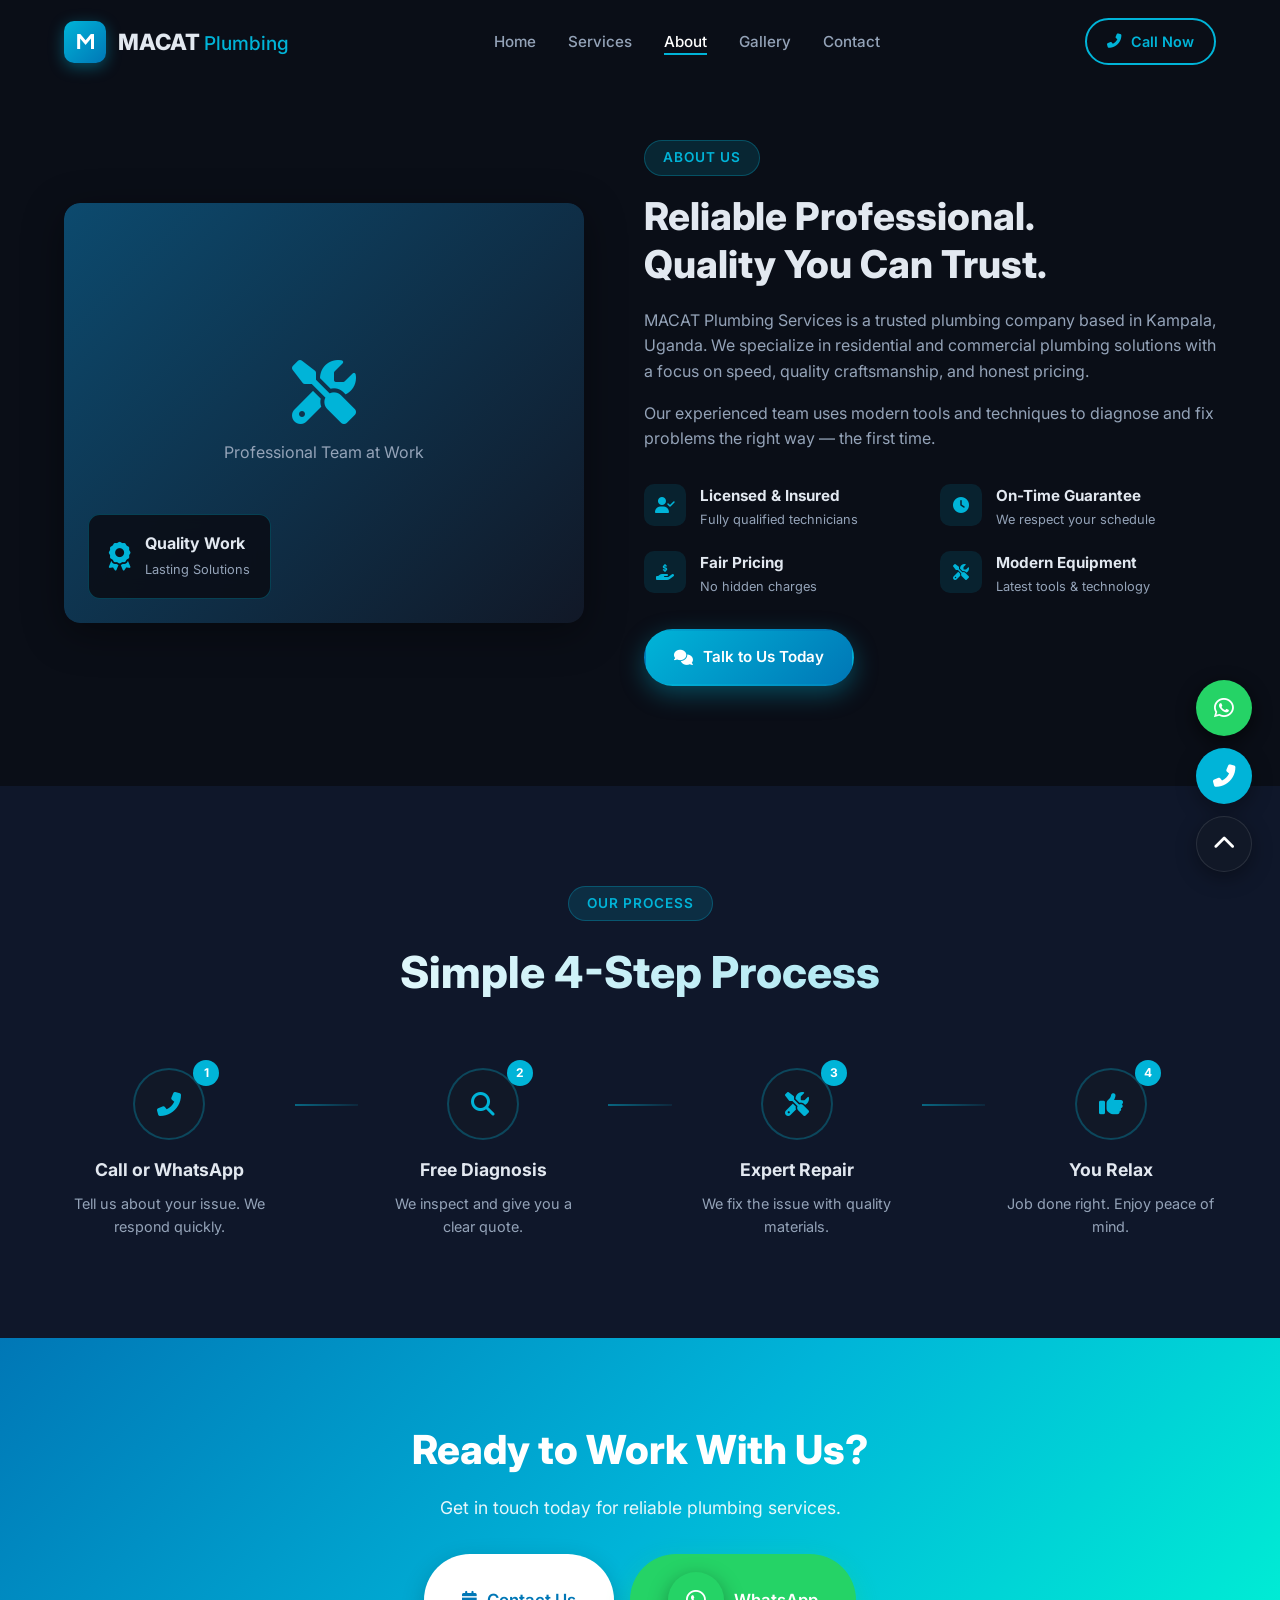
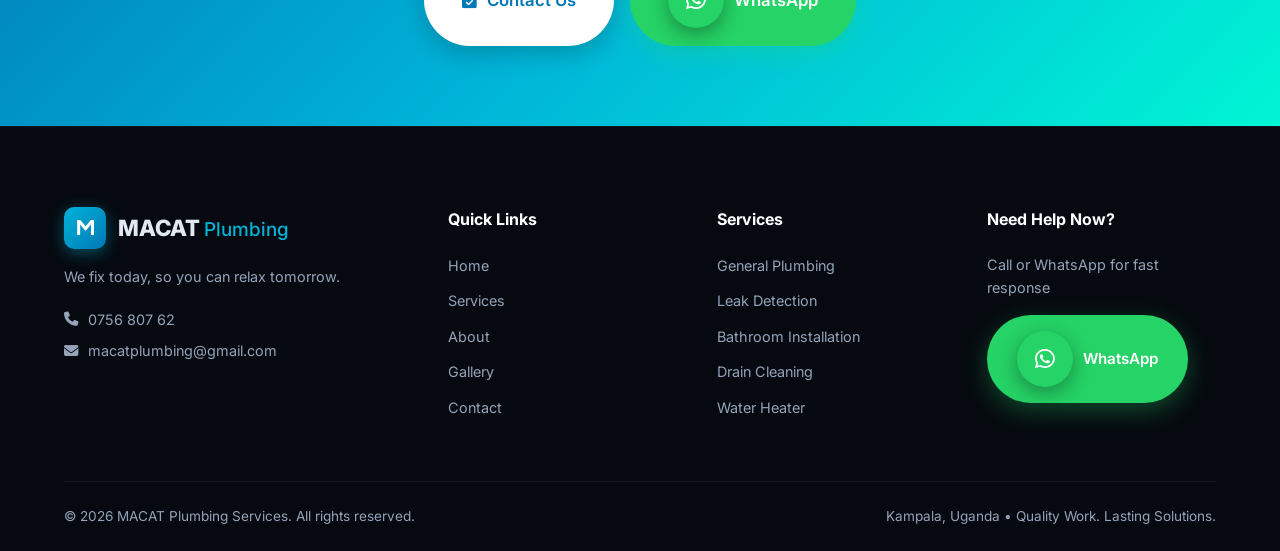
==== about.html @ d650fd4c "Add multi-page structure: services, about, gallery, contact pages" ====
<!DOCTYPE html>
<html lang="en">
<head>
  <meta charset="UTF-8" />
  <meta name="viewport" content="width=device-width, initial-scale=1.0" />
  <title>About Us | MACAT Plumbing</title>
  <link rel="icon" href="data:image/svg+xml,<svg xmlns='http://www.w3.org/2000/svg' viewBox='0 0 100 100'><text y='.9em' font-size='90'>🔧</text></svg>" />
  <link href="https://fonts.googleapis.com/css2?family=Inter:wght@300;400;500;600;700;800;900&family=Orbitron:wght@500;600;700&display=swap" rel="stylesheet" />
  <link rel="stylesheet" href="https://cdnjs.cloudflare.com/ajax/libs/font-awesome/6.5.1/css/all.min.css" />
  <link href="https://unpkg.com/aos@2.3.1/dist/aos.css" rel="stylesheet" />
  <link rel="stylesheet" href="css/style.css" />
</head>
<body>
  <div id="preloader"><div class="loader"><div class="pipe"></div><div class="water"></div><p>MACAT Plumbing</p></div></div>
  <header id="header"><nav class="navbar"><div class="container nav-container"><a href="index.html" class="logo"><span class="logo-icon">M</span><span class="logo-text">MACAT<span>Plumbing</span></span></a><ul class="nav-links" id="navLinks"><li><a href="index.html" class="nav-link">Home</a></li><li><a href="services.html" class="nav-link">Services</a></li><li><a href="about.html" class="nav-link active">About</a></li><li><a href="gallery.html" class="nav-link">Gallery</a></li><li><a href="contact.html" class="nav-link">Contact</a></li></ul><div class="nav-actions"><a href="tel:+25675680762" class="btn btn-call"><i class="fas fa-phone-alt"></i> Call Now</a><button class="hamburger" id="hamburger" aria-label="Menu"><span></span><span></span><span></span></button></div></div></nav></header>
  <section class="section" style="padding-top:140px;"><div class="container"><div class="about-grid"><div class="about-image" data-aos="fade-right"><div style="height:420px;background:linear-gradient(135deg,#0c4a6e,#111827);border-radius:16px;display:flex;align-items:center;justify-content:center;flex-direction:column;gap:16px;"><i class="fas fa-tools" style="font-size:4rem;color:#00b4d8;"></i><p style="color:#94a3b8;">Professional Team at Work</p></div><div class="about-badge"><i class="fas fa-award"></i><div><strong>Quality Work</strong><span>Lasting Solutions</span></div></div></div><div class="about-content" data-aos="fade-left"><span class="section-badge">About Us</span><h2>Reliable Professional.<br />Quality You Can Trust.</h2><p>MACAT Plumbing Services is a trusted plumbing company based in Kampala, Uganda. We specialize in residential and commercial plumbing solutions with a focus on speed, quality craftsmanship, and honest pricing.</p><p>Our experienced team uses modern tools and techniques to diagnose and fix problems the right way — the first time.</p><div class="about-features"><div class="feature"><i class="fas fa-user-check"></i><div><h4>Licensed & Insured</h4><p>Fully qualified technicians</p></div></div><div class="feature"><i class="fas fa-clock"></i><div><h4>On-Time Guarantee</h4><p>We respect your schedule</p></div></div><div class="feature"><i class="fas fa-hand-holding-usd"></i><div><h4>Fair Pricing</h4><p>No hidden charges</p></div></div><div class="feature"><i class="fas fa-tools"></i><div><h4>Modern Equipment</h4><p>Latest tools & technology</p></div></div></div><a href="contact.html" class="btn btn-primary"><i class="fas fa-comments"></i> Talk to Us Today</a></div></div></div></section>
  <section class="why-us section"><div class="container"><div class="section-header" data-aos="fade-up"><span class="section-badge">Our Process</span><h2>Simple 4-Step Process</h2></div><div class="process-steps"><div class="step" data-aos="fade-up" data-aos-delay="100"><div class="step-icon"><i class="fas fa-phone-alt"></i></div><div class="step-num">1</div><h3>Call or WhatsApp</h3><p>Tell us about your issue. We respond quickly.</p></div><div class="step-line"></div><div class="step" data-aos="fade-up" data-aos-delay="200"><div class="step-icon"><i class="fas fa-search"></i></div><div class="step-num">2</div><h3>Free Diagnosis</h3><p>We inspect and give you a clear quote.</p></div><div class="step-line"></div><div class="step" data-aos="fade-up" data-aos-delay="300"><div class="step-icon"><i class="fas fa-tools"></i></div><div class="step-num">3</div><h3>Expert Repair</h3><p>We fix the issue with quality materials.</p></div><div class="step-line"></div><div class="step" data-aos="fade-up" data-aos-delay="400"><div class="step-icon"><i class="fas fa-thumbs-up"></i></div><div class="step-num">4</div><h3>You Relax</h3><p>Job done right. Enjoy peace of mind.</p></div></div></div></section>
  <section class="cta-banner"><div class="container"><div class="cta-content" data-aos="zoom-in"><h2>Ready to Work With Us?</h2><p>Get in touch today for reliable plumbing services.</p><div class="cta-buttons"><a href="contact.html" class="btn btn-primary btn-lg"><i class="fas fa-calendar-check"></i> Contact Us</a><a href="https://wa.me/25675680762" target="_blank" class="btn btn-whatsapp btn-lg"><i class="fab fa-whatsapp"></i> WhatsApp</a></div></div></div></section>
  <footer class="footer"><div class="container"><div class="footer-grid"><div class="footer-brand"><a href="index.html" class="logo"><span class="logo-icon">M</span><span class="logo-text">MACAT<span>Plumbing</span></span></a><p>We fix today, so you can relax tomorrow.</p><div class="footer-contact"><a href="tel:+25675680762"><i class="fas fa-phone"></i> 0756 807 62</a><a href="mailto:macatplumbing@gmail.com"><i class="fas fa-envelope"></i> macatplumbing@gmail.com</a></div></div><div class="footer-links"><h4>Quick Links</h4><ul><li><a href="index.html">Home</a></li><li><a href="services.html">Services</a></li><li><a href="about.html">About</a></li><li><a href="gallery.html">Gallery</a></li><li><a href="contact.html">Contact</a></li></ul></div><div class="footer-links"><h4>Services</h4><ul><li><a href="services.html">General Plumbing</a></li><li><a href="services.html">Leak Detection</a></li><li><a href="services.html">Bathroom Installation</a></li><li><a href="services.html">Drain Cleaning</a></li><li><a href="services.html">Water Heater</a></li></ul></div><div class="footer-cta"><h4>Need Help Now?</h4><p>Call or WhatsApp for fast response</p><a href="https://wa.me/25675680762" target="_blank" class="btn btn-whatsapp"><i class="fab fa-whatsapp"></i> WhatsApp</a></div></div><div class="footer-bottom"><p>&copy; 2026 MACAT Plumbing Services. All rights reserved.</p><p>Kampala, Uganda • Quality Work. Lasting Solutions.</p></div></div></footer>
  <div class="floating-actions"><a href="https://wa.me/25675680762" target="_blank" class="fab whatsapp" title="WhatsApp"><i class="fab fa-whatsapp"></i></a><a href="tel:+25675680762" class="fab call" title="Call Now"><i class="fas fa-phone-alt"></i></a><button class="fab top" id="backToTop" title="Back to Top"><i class="fas fa-chevron-up"></i></button></div>
  <script src="https://unpkg.com/aos@2.3.1/dist/aos.js"></script><script src="js/main.js"></script>
</body>
</html>
---- css/style.css ----
/* ============================================
   MACAT PLUMBING SERVICES - Main Stylesheet
   Modern, dark, interactive business website
   ============================================ */

:root {
  --primary: #00b4d8;
  --primary-dark: #0077b6;
  --primary-light: #90e0ef;
  --accent: #00f5d4;
  --bg-dark: #0a0e17;
  --bg-card: #111827;
  --bg-section: #0f172a;
  --text: #e2e8f0;
  --text-muted: #94a3b8;
  --white: #ffffff;
  --success: #10b981;
  --whatsapp: #25d366;
  --gradient: linear-gradient(135deg, #00b4d8 0%, #0077b6 100%);
  --gradient-accent: linear-gradient(135deg, #00f5d4 0%, #00b4d8 100%);
  --shadow: 0 10px 40px rgba(0, 0, 0, 0.4);
  --shadow-lg: 0 20px 60px rgba(0, 180, 216, 0.15);
  --radius: 16px;
  --radius-sm: 10px;
  --transition: all 0.3s cubic-bezier(0.4, 0, 0.2, 1);
  --font: 'Inter', system-ui, sans-serif;
  --font-display: 'Orbitron', sans-serif;
}

*, *::before, *::after { margin: 0; padding: 0; box-sizing: border-box; }
html { scroll-behavior: smooth; font-size: 16px; }
body { font-family: var(--font); background: var(--bg-dark); color: var(--text); line-height: 1.6; overflow-x: hidden; }
img { max-width: 100%; height: auto; display: block; }
a { text-decoration: none; color: inherit; transition: var(--transition); }
ul { list-style: none; }
button, input, select, textarea { font-family: inherit; border: none; outline: none; }
.container { width: 100%; max-width: 1200px; margin: 0 auto; padding: 0 24px; }
.section { padding: 100px 0; }
.section-header { text-align: center; margin-bottom: 60px; }
.section-badge { display: inline-block; background: rgba(0, 180, 216, 0.15); color: var(--primary); padding: 6px 18px; border-radius: 50px; font-size: 0.85rem; font-weight: 600; letter-spacing: 1px; text-transform: uppercase; margin-bottom: 16px; border: 1px solid rgba(0, 180, 216, 0.3); }
.section-header h2 { font-size: clamp(2rem, 4vw, 2.75rem); font-weight: 800; margin-bottom: 12px; background: linear-gradient(to right, #fff, var(--primary-light)); -webkit-background-clip: text; -webkit-text-fill-color: transparent; background-clip: text; }
.section-header p { color: var(--text-muted); font-size: 1.1rem; max-width: 600px; margin: 0 auto; }
.btn { display: inline-flex; align-items: center; gap: 10px; padding: 14px 28px; border-radius: 50px; font-weight: 600; font-size: 0.95rem; cursor: pointer; transition: var(--transition); border: 2px solid transparent; }
.btn-primary { background: var(--gradient); color: var(--white); box-shadow: 0 8px 25px rgba(0, 180, 216, 0.35); }
.btn-primary:hover { transform: translateY(-3px); box-shadow: 0 12px 35px rgba(0, 180, 216, 0.5); }
.btn-whatsapp { background: var(--whatsapp); color: var(--white); box-shadow: 0 8px 25px rgba(37, 211, 102, 0.3); }
.btn-whatsapp:hover { transform: translateY(-3px); box-shadow: 0 12px 35px rgba(37, 211, 102, 0.45); background: #1da851; }
.btn-call { background: transparent; border-color: var(--primary); color: var(--primary); padding: 10px 20px; font-size: 0.9rem; }
.btn-call:hover { background: var(--primary); color: var(--white); }
.btn-lg { padding: 16px 36px; font-size: 1.05rem; }
.btn-block { width: 100%; justify-content: center; }
#preloader { position: fixed; inset: 0; background: var(--bg-dark); display: flex; align-items: center; justify-content: center; z-index: 9999; transition: opacity 0.5s, visibility 0.5s; }
#preloader.hidden { opacity: 0; visibility: hidden; }
.loader { text-align: center; }
.loader .pipe { width: 60px; height: 12px; background: #333; border-radius: 6px; margin: 0 auto 10px; position: relative; overflow: hidden; }
.loader .water { position: absolute; left: 0; top: 0; height: 100%; width: 30%; background: var(--primary); border-radius: 6px; animation: flow 1.2s ease-in-out infinite; }
@keyframes flow { 0% { left: -30%; } 100% { left: 100%; } }
.loader p { color: var(--primary); font-weight: 600; letter-spacing: 2px; margin-top: 16px; }
#header { position: fixed; top: 0; left: 0; right: 0; z-index: 1000; transition: var(--transition); }
#header.scrolled { background: rgba(10, 14, 23, 0.95); backdrop-filter: blur(20px); box-shadow: 0 4px 30px rgba(0, 0, 0, 0.3); }
.navbar { padding: 18px 0; }
.nav-container { display: flex; align-items: center; justify-content: space-between; }
.logo { display: flex; align-items: center; gap: 12px; font-weight: 800; font-size: 1.4rem; }
.logo-icon { width: 42px; height: 42px; background: var(--gradient); border-radius: 10px; display: flex; align-items: center; justify-content: center; font-family: var(--font-display); font-size: 1.3rem; color: white; box-shadow: 0 4px 15px rgba(0, 180, 216, 0.4); }
.logo-text span { color: var(--primary); font-weight: 500; font-size: 0.85em; margin-left: 4px; }
.nav-links { display: flex; gap: 32px; }
.nav-link { font-weight: 500; font-size: 0.95rem; color: var(--text-muted); position: relative; }
.nav-link::after { content: ''; position: absolute; bottom: -4px; left: 0; width: 0; height: 2px; background: var(--primary); transition: var(--transition); }
.nav-link:hover, .nav-link.active { color: var(--white); }
.nav-link:hover::after, .nav-link.active::after { width: 100%; }
.nav-actions { display: flex; align-items: center; gap: 16px; }
.hamburger { display: none; flex-direction: column; gap: 5px; background: transparent; cursor: pointer; padding: 4px; }
.hamburger span { width: 26px; height: 2.5px; background: var(--white); border-radius: 2px; transition: var(--transition); }
.hero { position: relative; min-height: 100vh; display: flex; align-items: center; padding-top: 80px; overflow: hidden; }
.hero-bg { position: absolute; inset: 0; z-index: 0; }
.hero-bg-img { width: 100%; height: 100%; object-fit: cover; opacity: 0.25; }
.hero-overlay { position: absolute; inset: 0; background: linear-gradient(135deg, rgba(10, 14, 23, 0.95) 0%, rgba(10, 14, 23, 0.7) 50%, rgba(0, 119, 182, 0.3) 100%); }
.hero-content { position: relative; z-index: 2; display: grid; grid-template-columns: 1.2fr 1fr; gap: 60px; align-items: center; }
.badge { display: inline-flex; align-items: center; gap: 8px; background: rgba(16, 185, 129, 0.15); color: var(--success); padding: 8px 16px; border-radius: 50px; font-size: 0.85rem; font-weight: 600; margin-bottom: 24px; border: 1px solid rgba(16, 185, 129, 0.3); }
.hero h1 { font-size: clamp(2.4rem, 5vw, 3.6rem); font-weight: 900; line-height: 1.15; margin-bottom: 16px; }
.highlight { background: var(--gradient-accent); -webkit-background-clip: text; -webkit-text-fill-color: transparent; background-clip: text; }
.hero-tagline { font-size: 1.1rem; color: var(--primary-light); letter-spacing: 1px; margin-bottom: 16px; }
.hero-desc { color: var(--text-muted); font-size: 1.05rem; max-width: 520px; margin-bottom: 32px; }
.hero-cta { display: flex; flex-wrap: wrap; gap: 16px; margin-bottom: 48px; }
.hero-stats { display: flex; gap: 40px; }
.stat-num { font-size: 2rem; font-weight: 800; color: var(--primary); font-family: var(--font-display); }
.stat-label { display: block; font-size: 0.85rem; color: var(--text-muted); margin-top: 4px; }
.hero-visual { display: flex; justify-content: center; }
.hero-card { background: rgba(17, 24, 39, 0.7); border: 1px solid rgba(0, 180, 216, 0.3); border-radius: var(--radius); padding: 20px; box-shadow: var(--shadow-lg); backdrop-filter: blur(10px); overflow: hidden; }
.hero-logo-img { border-radius: 12px; max-height: 380px; object-fit: contain; }
.scroll-indicator { position: absolute; bottom: 30px; left: 50%; transform: translateX(-50%); z-index: 3; animation: bounce 2s infinite; }
.scroll-indicator a { color: var(--primary); font-size: 1.5rem; opacity: 0.7; }
@keyframes bounce { 0%, 20%, 50%, 80%, 100% { transform: translateX(-50%) translateY(0); } 40% { transform: translateX(-50%) translateY(-12px); } 60% { transform: translateX(-50%) translateY(-6px); } }
.services { background: var(--bg-section); }
.services-grid { display: grid; grid-template-columns: repeat(auto-fit, minmax(320px, 1fr)); gap: 28px; }
.service-card { background: var(--bg-card); border: 1px solid rgba(255, 255, 255, 0.06); border-radius: var(--radius); padding: 36px 28px; transition: var(--transition); position: relative; overflow: hidden; }
.service-card::before { content: ''; position: absolute; top: 0; left: 0; right: 0; height: 3px; background: var(--gradient); transform: scaleX(0); transition: var(--transition); }
.service-card:hover { transform: translateY(-8px); border-color: rgba(0, 180, 216, 0.3); box-shadow: var(--shadow-lg); }
.service-card:hover::before { transform: scaleX(1); }
.service-card.featured { background: linear-gradient(145deg, #0f172a, #0c4a6e); border-color: rgba(0, 180, 216, 0.4); }
.featured-badge { position: absolute; top: 16px; right: 16px; background: #ef4444; color: white; font-size: 0.7rem; font-weight: 700; padding: 4px 12px; border-radius: 50px; text-transform: uppercase; letter-spacing: 0.5px; }
.service-icon { width: 64px; height: 64px; background: rgba(0, 180, 216, 0.12); border-radius: 16px; display: flex; align-items: center; justify-content: center; font-size: 1.6rem; color: var(--primary); margin-bottom: 20px; transition: var(--transition); }
.service-card:hover .service-icon { background: var(--gradient); color: white; transform: scale(1.08); }
.service-card h3 { font-size: 1.25rem; font-weight: 700; margin-bottom: 12px; }
.service-card > p { color: var(--text-muted); font-size: 0.95rem; margin-bottom: 18px; }
.service-list { margin-bottom: 24px; }
.service-list li { display: flex; align-items: center; gap: 10px; font-size: 0.9rem; color: var(--text-muted); margin-bottom: 8px; }
.service-list i { color: var(--success); font-size: 0.8rem; }
.service-link { display: inline-flex; align-items: center; gap: 8px; color: var(--primary); font-weight: 600; font-size: 0.9rem; }
.service-link:hover { gap: 12px; color: var(--primary-light); }
.about-grid { display: grid; grid-template-columns: 1fr 1.1fr; gap: 60px; align-items: center; }
.about-image { position: relative; border-radius: var(--radius); overflow: hidden; box-shadow: var(--shadow); }
.about-image img { width: 100%; height: 500px; object-fit: cover; }
.about-badge { position: absolute; bottom: 24px; left: 24px; background: rgba(10, 14, 23, 0.9); backdrop-filter: blur(10px); padding: 16px 20px; border-radius: 12px; display: flex; align-items: center; gap: 14px; border: 1px solid rgba(0, 180, 216, 0.3); }
.about-badge i { font-size: 1.8rem; color: var(--primary); }
.about-badge strong { display: block; font-size: 1rem; }
.about-badge span { font-size: 0.8rem; color: var(--text-muted); }
.about-content h2 { font-size: clamp(1.8rem, 3.5vw, 2.4rem); font-weight: 800; margin-bottom: 20px; line-height: 1.25; }
.about-content > p { color: var(--text-muted); margin-bottom: 16px; }
.about-features { display: grid; grid-template-columns: 1fr 1fr; gap: 20px; margin: 32px 0; }
.feature { display: flex; gap: 14px; align-items: flex-start; }
.feature i { width: 42px; height: 42px; background: rgba(0, 180, 216, 0.12); border-radius: 10px; display: flex; align-items: center; justify-content: center; color: var(--primary); flex-shrink: 0; }
.feature h4 { font-size: 0.95rem; margin-bottom: 2px; }
.feature p { font-size: 0.8rem; color: var(--text-muted); }
.why-us { background: var(--bg-section); }
.why-grid { display: grid; grid-template-columns: repeat(4, 1fr); gap: 24px; }
.why-card { background: var(--bg-card); border: 1px solid rgba(255, 255, 255, 0.05); border-radius: var(--radius); padding: 36px 24px; text-align: center; transition: var(--transition); }
.why-card:hover { transform: translateY(-6px); border-color: rgba(0, 180, 216, 0.3); box-shadow: var(--shadow-lg); }
.why-num { font-family: var(--font-display); font-size: 2.2rem; font-weight: 700; color: var(--primary); opacity: 0.5; margin-bottom: 12px; }
.why-card h3 { font-size: 1.15rem; margin-bottom: 10px; }
.why-card p { color: var(--text-muted); font-size: 0.9rem; }
.gallery-grid { display: grid; grid-template-columns: 1.5fr 1fr; grid-template-rows: 1fr 1fr; gap: 20px; height: 520px; }
.gallery-item { position: relative; border-radius: var(--radius); overflow: hidden; cursor: pointer; }
.gallery-item.large { grid-row: span 2; }
.gallery-item img { width: 100%; height: 100%; object-fit: cover; transition: transform 0.5s ease; }
.gallery-item:hover img { transform: scale(1.08); }
.gallery-overlay { position: absolute; inset: 0; background: linear-gradient(to top, rgba(10, 14, 23, 0.9) 0%, transparent 60%); display: flex; flex-direction: column; justify-content: flex-end; padding: 24px; opacity: 0; transition: var(--transition); }
.gallery-item:hover .gallery-overlay { opacity: 1; }
.gallery-overlay h4 { font-size: 1.15rem; margin-bottom: 4px; }
.gallery-overlay p { color: var(--text-muted); font-size: 0.9rem; }
.process { background: var(--bg-section); }
.process-steps { display: flex; align-items: flex-start; justify-content: space-between; gap: 20px; position: relative; }
.step { flex: 1; text-align: center; position: relative; }
.step-icon { width: 72px; height: 72px; background: var(--bg-card); border: 2px solid rgba(0, 180, 216, 0.3); border-radius: 50%; display: flex; align-items: center; justify-content: center; font-size: 1.5rem; color: var(--primary); margin: 0 auto 16px; transition: var(--transition); }
.step:hover .step-icon { background: var(--gradient); color: white; border-color: transparent; transform: scale(1.1); }
.step-num { position: absolute; top: -8px; right: calc(50% - 50px); width: 26px; height: 26px; background: var(--primary); color: white; border-radius: 50%; font-size: 0.75rem; font-weight: 700; display: flex; align-items: center; justify-content: center; }
.step h3 { font-size: 1.1rem; margin-bottom: 8px; }
.step p { color: var(--text-muted); font-size: 0.9rem; }
.step-line { flex: 0.3; height: 2px; background: linear-gradient(to right, rgba(0, 180, 216, 0.5), rgba(0, 180, 216, 0.1)); margin-top: 36px; }
.testimonials { overflow: hidden; }
.testimonial-slider { position: relative; max-width: 900px; margin: 0 auto; }
.testimonial-track { display: flex; transition: transform 0.5s ease; }
.testimonial-card { min-width: 100%; background: var(--bg-card); border: 1px solid rgba(255, 255, 255, 0.06); border-radius: var(--radius); padding: 40px; text-align: center; }
.stars { color: #fbbf24; margin-bottom: 20px; font-size: 1.1rem; }
.testimonial-card > p { font-size: 1.1rem; color: var(--text); line-height: 1.7; margin-bottom: 28px; font-style: italic; }
.client { display: flex; align-items: center; justify-content: center; gap: 14px; }
.client-avatar { width: 48px; height: 48px; background: var(--gradient); border-radius: 50%; display: flex; align-items: center; justify-content: center; font-weight: 700; font-size: 0.9rem; }
.client strong { display: block; font-size: 1rem; }
.client span { font-size: 0.85rem; color: var(--text-muted); }
.slider-controls { display: flex; justify-content: center; gap: 12px; margin-top: 28px; }
.slider-btn { width: 48px; height: 48px; border-radius: 50%; background: var(--bg-card); border: 1px solid rgba(255, 255, 255, 0.1); color: var(--white); cursor: pointer; transition: var(--transition); display: flex; align-items: center; justify-content: center; }
.slider-btn:hover { background: var(--primary); border-color: var(--primary); }
.faq { background: var(--bg-section); }
.faq-list { max-width: 800px; margin: 0 auto; }
.faq-item { background: var(--bg-card); border: 1px solid rgba(255, 255, 255, 0.06); border-radius: var(--radius-sm); margin-bottom: 12px; overflow: hidden; }
.faq-question { width: 100%; display: flex; align-items: center; justify-content: space-between; padding: 20px 24px; background: transparent; color: var(--white); font-size: 1rem; font-weight: 600; cursor: pointer; text-align: left; transition: var(--transition); }
.faq-question:hover { color: var(--primary); }
.faq-question i { transition: var(--transition); color: var(--primary); }
.faq-item.active .faq-question i { transform: rotate(45deg); }
.faq-answer { max-height: 0; overflow: hidden; transition: max-height 0.4s ease, padding 0.4s ease; }
.faq-item.active .faq-answer { max-height: 200px; }
.faq-answer p { padding: 0 24px 20px; color: var(--text-muted); font-size: 0.95rem; }
.cta-banner { background: linear-gradient(135deg, #0077b6 0%, #00b4d8 50%, #00f5d4 100%); padding: 80px 0; text-align: center; }
.cta-content h2 { font-size: clamp(1.8rem, 4vw, 2.5rem); font-weight: 800; color: white; margin-bottom: 12px; }
.cta-content p { color: rgba(255, 255, 255, 0.9); font-size: 1.1rem; margin-bottom: 32px; }
.cta-buttons { display: flex; flex-wrap: wrap; justify-content: center; gap: 16px; }
.cta-banner .btn-primary { background: white; color: #0077b6; box-shadow: 0 8px 25px rgba(0, 0, 0, 0.2); }
.cta-banner .btn-primary:hover { background: #f0f9ff; }
.contact-grid { display: grid; grid-template-columns: 1fr 1.2fr; gap: 50px; }
.info-card { display: flex; gap: 18px; margin-bottom: 28px; }
.info-icon { width: 52px; height: 52px; background: rgba(0, 180, 216, 0.12); border-radius: 14px; display: flex; align-items: center; justify-content: center; font-size: 1.2rem; color: var(--primary); flex-shrink: 0; }
.info-card h4 { font-size: 0.9rem; color: var(--text-muted); margin-bottom: 4px; }
.info-card a { font-weight: 600; font-size: 1.05rem; color: var(--white); }
.info-card a:hover { color: var(--primary); }
.info-card p { font-size: 0.85rem; color: var(--text-muted); }
.social-links { display: flex; gap: 12px; margin-top: 20px; }
.social-links a { width: 44px; height: 44px; background: var(--bg-card); border: 1px solid rgba(255, 255, 255, 0.08); border-radius: 50%; display: flex; align-items: center; justify-content: center; color: var(--text-muted); transition: var(--transition); }
.social-links a:hover { background: var(--primary); color: white; border-color: var(--primary); }
.contact-form-wrapper { background: var(--bg-card); border: 1px solid rgba(255, 255, 255, 0.06); border-radius: var(--radius); padding: 40px; }
.contact-form h3 { font-size: 1.4rem; margin-bottom: 28px; }
.form-row { display: grid; grid-template-columns: 1fr 1fr; gap: 16px; }
.form-group { margin-bottom: 20px; }
.form-group label { display: block; font-size: 0.85rem; font-weight: 500; color: var(--text-muted); margin-bottom: 8px; }
.form-group input, .form-group select, .form-group textarea { width: 100%; background: rgba(255, 255, 255, 0.04); border: 1px solid rgba(255, 255, 255, 0.1); border-radius: 10px; padding: 14px 16px; color: var(--white); font-size: 0.95rem; transition: var(--transition); }
.form-group input:focus, .form-group select:focus, .form-group textarea:focus { border-color: var(--primary); background: rgba(0, 180, 216, 0.05); }
.form-group select { cursor: pointer; appearance: none; background-image: url("data:image/svg+xml,%3Csvg xmlns='http://www.w3.org/2000/svg' width='12' height='12' fill='%2394a3b8' viewBox='0 0 16 16'%3E%3Cpath d='M8 11L3 6h10l-5 5z'/%3E%3C/svg%3E"); background-repeat: no-repeat; background-position: right 16px center; }
.form-group textarea { resize: vertical; min-height: 100px; }
.form-note { text-align: center; font-size: 0.8rem; color: var(--text-muted); margin-top: 16px; }
.footer { background: #060a10; padding: 80px 0 0; border-top: 1px solid rgba(255, 255, 255, 0.05); }
.footer-grid { display: grid; grid-template-columns: 1.5fr 1fr 1fr 1fr; gap: 40px; margin-bottom: 50px; }
.footer-brand p { color: var(--text-muted); font-size: 0.9rem; margin: 16px 0 20px; max-width: 280px; }
.footer-contact a { display: flex; align-items: center; gap: 10px; color: var(--text-muted); font-size: 0.9rem; margin-bottom: 8px; }
.footer-contact a:hover { color: var(--primary); }
.footer-links h4, .footer-cta h4 { font-size: 1rem; margin-bottom: 20px; color: var(--white); }
.footer-links ul li { margin-bottom: 10px; }
.footer-links a { color: var(--text-muted); font-size: 0.9rem; }
.footer-links a:hover { color: var(--primary); padding-left: 4px; }
.footer-cta p { color: var(--text-muted); font-size: 0.9rem; margin-bottom: 16px; }
.footer-bottom { border-top: 1px solid rgba(255, 255, 255, 0.05); padding: 24px 0; display: flex; justify-content: space-between; flex-wrap: wrap; gap: 12px; font-size: 0.85rem; color: var(--text-muted); }
.floating-actions { position: fixed; bottom: 28px; right: 28px; display: flex; flex-direction: column; gap: 12px; z-index: 999; }
.fab { width: 56px; height: 56px; border-radius: 50%; display: flex; align-items: center; justify-content: center; font-size: 1.4rem; color: white; box-shadow: 0 6px 20px rgba(0, 0, 0, 0.35); transition: var(--transition); border: none; cursor: pointer; }
.fab.whatsapp { background: var(--whatsapp); }
.fab.call { background: var(--primary); }
.fab.top { background: var(--bg-card); border: 1px solid rgba(255, 255, 255, 0.1); opacity: 0; visibility: hidden; transform: translateY(20px); }
.fab.top.visible { opacity: 1; visibility: visible; transform: translateY(0); }
.fab:hover { transform: scale(1.1); }
@media (max-width: 1024px) { .hero-content { grid-template-columns: 1fr; text-align: center; } .hero-desc { margin-left: auto; margin-right: auto; } .hero-cta { justify-content: center; } .hero-stats { justify-content: center; } .hero-visual { order: -1; } .hero-logo-img { max-height: 280px; } .about-grid { grid-template-columns: 1fr; } .about-image img { height: 360px; } .why-grid { grid-template-columns: 1fr 1fr; } .gallery-grid { grid-template-columns: 1fr; height: auto; } .gallery-item.large { grid-row: auto; height: 300px; } .gallery-item { height: 240px; } .process-steps { flex-direction: column; align-items: center; } .step-line { width: 2px; height: 30px; margin: 0; } .contact-grid { grid-template-columns: 1fr; } .footer-grid { grid-template-columns: 1fr 1fr; } }
@media (max-width: 768px) { .nav-links { position: fixed; top: 0; right: -100%; width: 280px; height: 100vh; background: var(--bg-card); flex-direction: column; padding: 100px 32px 32px; gap: 24px; transition: right 0.4s ease; box-shadow: -10px 0 40px rgba(0, 0, 0, 0.5); } .nav-links.open { right: 0; } .hamburger { display: flex; } .hamburger.active span:nth-child(1) { transform: rotate(45deg) translate(5px, 5px); } .hamburger.active span:nth-child(2) { opacity: 0; } .hamburger.active span:nth-child(3) { transform: rotate(-45deg) translate(5px, -5px); } .btn-call { display: none; } .section { padding: 70px 0; } .hero-stats { flex-direction: column; gap: 20px; } .services-grid { grid-template-columns: 1fr; } .about-features { grid-template-columns: 1fr; } .why-grid { grid-template-columns: 1fr; } .form-row { grid-template-columns: 1fr; } .footer-grid { grid-template-columns: 1fr; } .footer-bottom { flex-direction: column; text-align: center; } .floating-actions { bottom: 20px; right: 16px; } .fab { width: 50px; height: 50px; font-size: 1.2rem; } }
@media (max-width: 480px) { .container { padding: 0 16px; } .hero h1 { font-size: 2rem; } .contact-form-wrapper { padding: 24px 20px; } .testimonial-card { padding: 28px 20px; } }
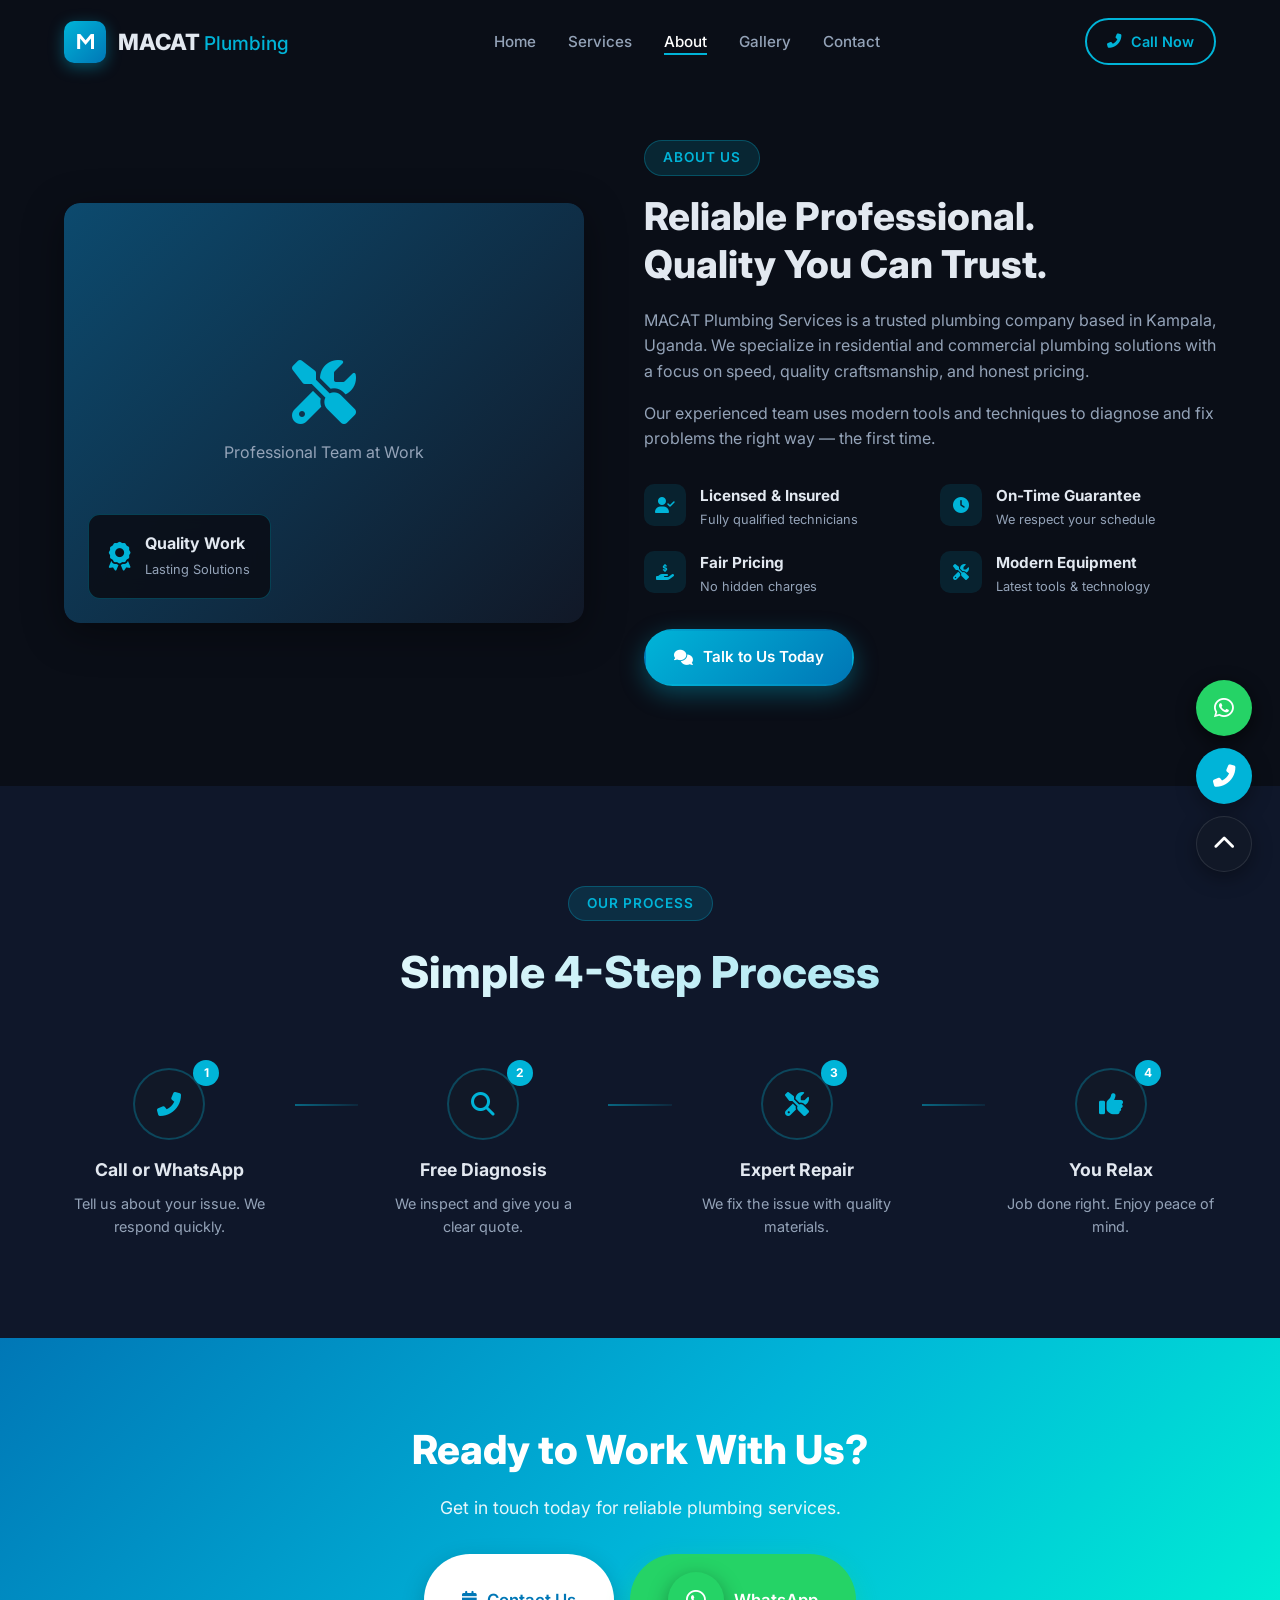
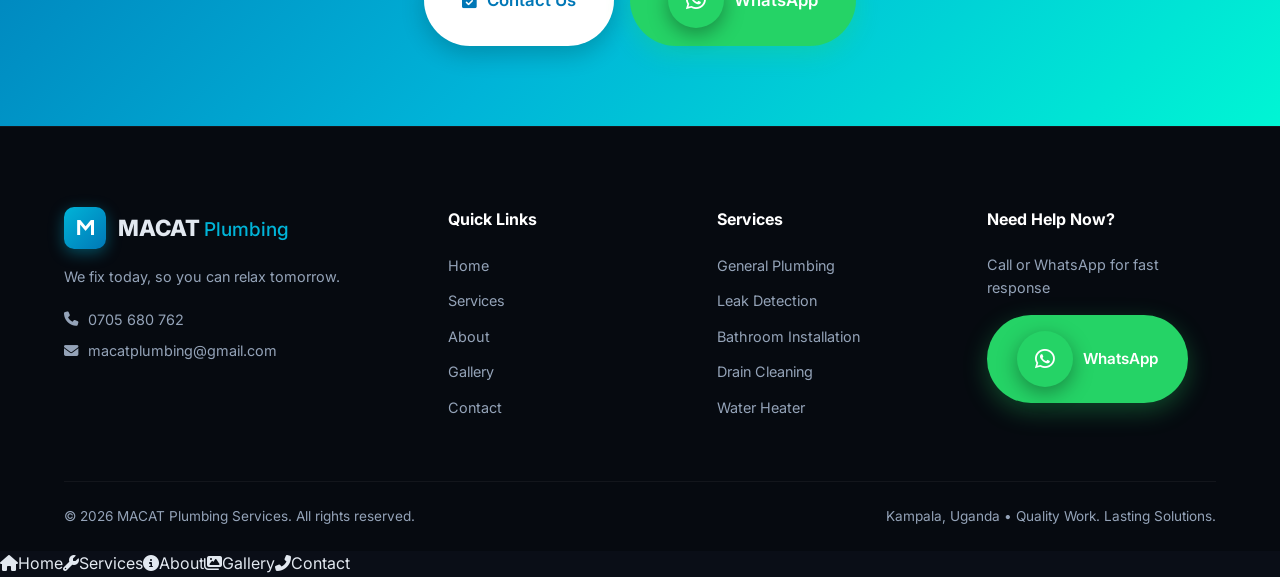
==== commit 38ac1bfc: "Add about + gallery pages with bottom nav and correct phone" ====
--- a/about.html
+++ b/about.html
@@ -12,12 +12,13 @@
 </head>
 <body>
   <div id="preloader"><div class="loader"><div class="pipe"></div><div class="water"></div><p>MACAT Plumbing</p></div></div>
-  <header id="header"><nav class="navbar"><div class="container nav-container"><a href="index.html" class="logo"><span class="logo-icon">M</span><span class="logo-text">MACAT<span>Plumbing</span></span></a><ul class="nav-links" id="navLinks"><li><a href="index.html" class="nav-link">Home</a></li><li><a href="services.html" class="nav-link">Services</a></li><li><a href="about.html" class="nav-link active">About</a></li><li><a href="gallery.html" class="nav-link">Gallery</a></li><li><a href="contact.html" class="nav-link">Contact</a></li></ul><div class="nav-actions"><a href="tel:+25675680762" class="btn btn-call"><i class="fas fa-phone-alt"></i> Call Now</a><button class="hamburger" id="hamburger" aria-label="Menu"><span></span><span></span><span></span></button></div></div></nav></header>
+  <header id="header"><nav class="navbar"><div class="container nav-container"><a href="index.html" class="logo"><span class="logo-icon">M</span><span class="logo-text">MACAT<span>Plumbing</span></span></a><ul class="nav-links" id="navLinks"><li><a href="index.html" class="nav-link">Home</a></li><li><a href="services.html" class="nav-link">Services</a></li><li><a href="about.html" class="nav-link active">About</a></li><li><a href="gallery.html" class="nav-link">Gallery</a></li><li><a href="contact.html" class="nav-link">Contact</a></li></ul><div class="nav-actions"><a href="tel:+256705680762" class="btn btn-call"><i class="fas fa-phone-alt"></i> Call Now</a></div></div></nav></header>
   <section class="section" style="padding-top:140px;"><div class="container"><div class="about-grid"><div class="about-image" data-aos="fade-right"><div style="height:420px;background:linear-gradient(135deg,#0c4a6e,#111827);border-radius:16px;display:flex;align-items:center;justify-content:center;flex-direction:column;gap:16px;"><i class="fas fa-tools" style="font-size:4rem;color:#00b4d8;"></i><p style="color:#94a3b8;">Professional Team at Work</p></div><div class="about-badge"><i class="fas fa-award"></i><div><strong>Quality Work</strong><span>Lasting Solutions</span></div></div></div><div class="about-content" data-aos="fade-left"><span class="section-badge">About Us</span><h2>Reliable Professional.<br />Quality You Can Trust.</h2><p>MACAT Plumbing Services is a trusted plumbing company based in Kampala, Uganda. We specialize in residential and commercial plumbing solutions with a focus on speed, quality craftsmanship, and honest pricing.</p><p>Our experienced team uses modern tools and techniques to diagnose and fix problems the right way — the first time.</p><div class="about-features"><div class="feature"><i class="fas fa-user-check"></i><div><h4>Licensed & Insured</h4><p>Fully qualified technicians</p></div></div><div class="feature"><i class="fas fa-clock"></i><div><h4>On-Time Guarantee</h4><p>We respect your schedule</p></div></div><div class="feature"><i class="fas fa-hand-holding-usd"></i><div><h4>Fair Pricing</h4><p>No hidden charges</p></div></div><div class="feature"><i class="fas fa-tools"></i><div><h4>Modern Equipment</h4><p>Latest tools & technology</p></div></div></div><a href="contact.html" class="btn btn-primary"><i class="fas fa-comments"></i> Talk to Us Today</a></div></div></div></section>
   <section class="why-us section"><div class="container"><div class="section-header" data-aos="fade-up"><span class="section-badge">Our Process</span><h2>Simple 4-Step Process</h2></div><div class="process-steps"><div class="step" data-aos="fade-up" data-aos-delay="100"><div class="step-icon"><i class="fas fa-phone-alt"></i></div><div class="step-num">1</div><h3>Call or WhatsApp</h3><p>Tell us about your issue. We respond quickly.</p></div><div class="step-line"></div><div class="step" data-aos="fade-up" data-aos-delay="200"><div class="step-icon"><i class="fas fa-search"></i></div><div class="step-num">2</div><h3>Free Diagnosis</h3><p>We inspect and give you a clear quote.</p></div><div class="step-line"></div><div class="step" data-aos="fade-up" data-aos-delay="300"><div class="step-icon"><i class="fas fa-tools"></i></div><div class="step-num">3</div><h3>Expert Repair</h3><p>We fix the issue with quality materials.</p></div><div class="step-line"></div><div class="step" data-aos="fade-up" data-aos-delay="400"><div class="step-icon"><i class="fas fa-thumbs-up"></i></div><div class="step-num">4</div><h3>You Relax</h3><p>Job done right. Enjoy peace of mind.</p></div></div></div></section>
-  <section class="cta-banner"><div class="container"><div class="cta-content" data-aos="zoom-in"><h2>Ready to Work With Us?</h2><p>Get in touch today for reliable plumbing services.</p><div class="cta-buttons"><a href="contact.html" class="btn btn-primary btn-lg"><i class="fas fa-calendar-check"></i> Contact Us</a><a href="https://wa.me/25675680762" target="_blank" class="btn btn-whatsapp btn-lg"><i class="fab fa-whatsapp"></i> WhatsApp</a></div></div></div></section>
-  <footer class="footer"><div class="container"><div class="footer-grid"><div class="footer-brand"><a href="index.html" class="logo"><span class="logo-icon">M</span><span class="logo-text">MACAT<span>Plumbing</span></span></a><p>We fix today, so you can relax tomorrow.</p><div class="footer-contact"><a href="tel:+25675680762"><i class="fas fa-phone"></i> 0756 807 62</a><a href="mailto:macatplumbing@gmail.com"><i class="fas fa-envelope"></i> macatplumbing@gmail.com</a></div></div><div class="footer-links"><h4>Quick Links</h4><ul><li><a href="index.html">Home</a></li><li><a href="services.html">Services</a></li><li><a href="about.html">About</a></li><li><a href="gallery.html">Gallery</a></li><li><a href="contact.html">Contact</a></li></ul></div><div class="footer-links"><h4>Services</h4><ul><li><a href="services.html">General Plumbing</a></li><li><a href="services.html">Leak Detection</a></li><li><a href="services.html">Bathroom Installation</a></li><li><a href="services.html">Drain Cleaning</a></li><li><a href="services.html">Water Heater</a></li></ul></div><div class="footer-cta"><h4>Need Help Now?</h4><p>Call or WhatsApp for fast response</p><a href="https://wa.me/25675680762" target="_blank" class="btn btn-whatsapp"><i class="fab fa-whatsapp"></i> WhatsApp</a></div></div><div class="footer-bottom"><p>&copy; 2026 MACAT Plumbing Services. All rights reserved.</p><p>Kampala, Uganda • Quality Work. Lasting Solutions.</p></div></div></footer>
-  <div class="floating-actions"><a href="https://wa.me/25675680762" target="_blank" class="fab whatsapp" title="WhatsApp"><i class="fab fa-whatsapp"></i></a><a href="tel:+25675680762" class="fab call" title="Call Now"><i class="fas fa-phone-alt"></i></a><button class="fab top" id="backToTop" title="Back to Top"><i class="fas fa-chevron-up"></i></button></div>
+  <section class="cta-banner"><div class="container"><div class="cta-content" data-aos="zoom-in"><h2>Ready to Work With Us?</h2><p>Get in touch today for reliable plumbing services.</p><div class="cta-buttons"><a href="contact.html" class="btn btn-primary btn-lg"><i class="fas fa-calendar-check"></i> Contact Us</a><a href="https://wa.me/256705680762" target="_blank" class="btn btn-whatsapp btn-lg"><i class="fab fa-whatsapp"></i> WhatsApp</a></div></div></div></section>
+  <footer class="footer"><div class="container"><div class="footer-grid"><div class="footer-brand"><a href="index.html" class="logo"><span class="logo-icon">M</span><span class="logo-text">MACAT<span>Plumbing</span></span></a><p>We fix today, so you can relax tomorrow.</p><div class="footer-contact"><a href="tel:+256705680762"><i class="fas fa-phone"></i> 0705 680 762</a><a href="mailto:macatplumbing@gmail.com"><i class="fas fa-envelope"></i> macatplumbing@gmail.com</a></div></div><div class="footer-links"><h4>Quick Links</h4><ul><li><a href="index.html">Home</a></li><li><a href="services.html">Services</a></li><li><a href="about.html">About</a></li><li><a href="gallery.html">Gallery</a></li><li><a href="contact.html">Contact</a></li></ul></div><div class="footer-links"><h4>Services</h4><ul><li><a href="services.html">General Plumbing</a></li><li><a href="services.html">Leak Detection</a></li><li><a href="services.html">Bathroom Installation</a></li><li><a href="services.html">Drain Cleaning</a></li><li><a href="services.html">Water Heater</a></li></ul></div><div class="footer-cta"><h4>Need Help Now?</h4><p>Call or WhatsApp for fast response</p><a href="https://wa.me/256705680762" target="_blank" class="btn btn-whatsapp"><i class="fab fa-whatsapp"></i> WhatsApp</a></div></div><div class="footer-bottom"><p>&copy; 2026 MACAT Plumbing Services. All rights reserved.</p><p>Kampala, Uganda • Quality Work. Lasting Solutions.</p></div></div></footer>
+  <nav class="bottom-nav"><div class="bottom-nav-inner"><a href="index.html" class=""><i class="fas fa-home"></i><span>Home</span></a><a href="services.html" class=""><i class="fas fa-wrench"></i><span>Services</span></a><a href="about.html" class="active"><i class="fas fa-info-circle"></i><span>About</span></a><a href="gallery.html" class=""><i class="fas fa-images"></i><span>Gallery</span></a><a href="contact.html" class=""><i class="fas fa-phone-alt"></i><span>Contact</span></a></div></nav>
+  <div class="floating-actions"><a href="https://wa.me/256705680762" target="_blank" class="fab whatsapp" title="WhatsApp"><i class="fab fa-whatsapp"></i></a><a href="tel:+256705680762" class="fab call" title="Call Now"><i class="fas fa-phone-alt"></i></a><button class="fab top" id="backToTop" title="Back to Top"><i class="fas fa-chevron-up"></i></button></div>
   <script src="https://unpkg.com/aos@2.3.1/dist/aos.js"></script><script src="js/main.js"></script>
 </body>
 </html>
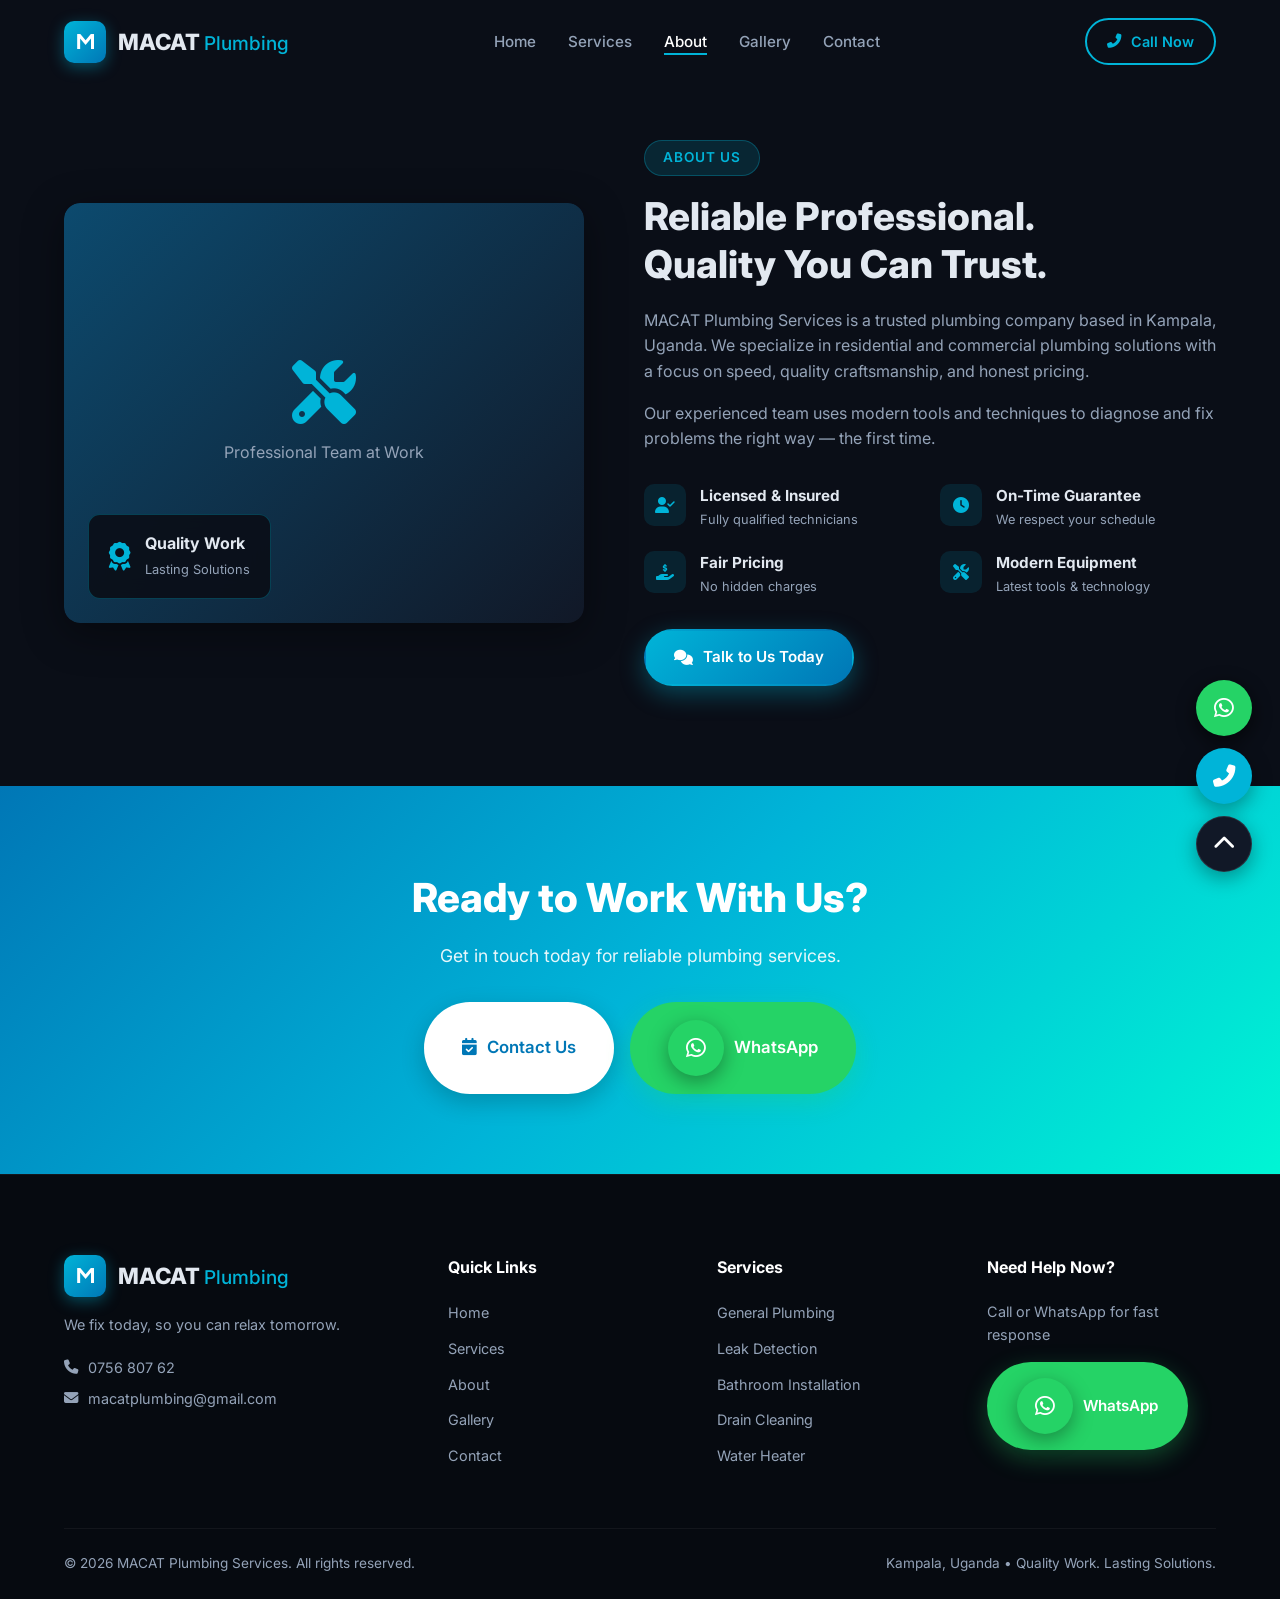
==== commit b00c1443: "Fix navigation on about, gallery, contact pages" ====
--- a/about.html
+++ b/about.html
@@ -12,13 +12,53 @@
 </head>
 <body>
   <div id="preloader"><div class="loader"><div class="pipe"></div><div class="water"></div><p>MACAT Plumbing</p></div></div>
-  <header id="header"><nav class="navbar"><div class="container nav-container"><a href="index.html" class="logo"><span class="logo-icon">M</span><span class="logo-text">MACAT<span>Plumbing</span></span></a><ul class="nav-links" id="navLinks"><li><a href="index.html" class="nav-link">Home</a></li><li><a href="services.html" class="nav-link">Services</a></li><li><a href="about.html" class="nav-link active">About</a></li><li><a href="gallery.html" class="nav-link">Gallery</a></li><li><a href="contact.html" class="nav-link">Contact</a></li></ul><div class="nav-actions"><a href="tel:+256705680762" class="btn btn-call"><i class="fas fa-phone-alt"></i> Call Now</a></div></div></nav></header>
-  <section class="section" style="padding-top:140px;"><div class="container"><div class="about-grid"><div class="about-image" data-aos="fade-right"><div style="height:420px;background:linear-gradient(135deg,#0c4a6e,#111827);border-radius:16px;display:flex;align-items:center;justify-content:center;flex-direction:column;gap:16px;"><i class="fas fa-tools" style="font-size:4rem;color:#00b4d8;"></i><p style="color:#94a3b8;">Professional Team at Work</p></div><div class="about-badge"><i class="fas fa-award"></i><div><strong>Quality Work</strong><span>Lasting Solutions</span></div></div></div><div class="about-content" data-aos="fade-left"><span class="section-badge">About Us</span><h2>Reliable Professional.<br />Quality You Can Trust.</h2><p>MACAT Plumbing Services is a trusted plumbing company based in Kampala, Uganda. We specialize in residential and commercial plumbing solutions with a focus on speed, quality craftsmanship, and honest pricing.</p><p>Our experienced team uses modern tools and techniques to diagnose and fix problems the right way — the first time.</p><div class="about-features"><div class="feature"><i class="fas fa-user-check"></i><div><h4>Licensed & Insured</h4><p>Fully qualified technicians</p></div></div><div class="feature"><i class="fas fa-clock"></i><div><h4>On-Time Guarantee</h4><p>We respect your schedule</p></div></div><div class="feature"><i class="fas fa-hand-holding-usd"></i><div><h4>Fair Pricing</h4><p>No hidden charges</p></div></div><div class="feature"><i class="fas fa-tools"></i><div><h4>Modern Equipment</h4><p>Latest tools & technology</p></div></div></div><a href="contact.html" class="btn btn-primary"><i class="fas fa-comments"></i> Talk to Us Today</a></div></div></div></section>
-  <section class="why-us section"><div class="container"><div class="section-header" data-aos="fade-up"><span class="section-badge">Our Process</span><h2>Simple 4-Step Process</h2></div><div class="process-steps"><div class="step" data-aos="fade-up" data-aos-delay="100"><div class="step-icon"><i class="fas fa-phone-alt"></i></div><div class="step-num">1</div><h3>Call or WhatsApp</h3><p>Tell us about your issue. We respond quickly.</p></div><div class="step-line"></div><div class="step" data-aos="fade-up" data-aos-delay="200"><div class="step-icon"><i class="fas fa-search"></i></div><div class="step-num">2</div><h3>Free Diagnosis</h3><p>We inspect and give you a clear quote.</p></div><div class="step-line"></div><div class="step" data-aos="fade-up" data-aos-delay="300"><div class="step-icon"><i class="fas fa-tools"></i></div><div class="step-num">3</div><h3>Expert Repair</h3><p>We fix the issue with quality materials.</p></div><div class="step-line"></div><div class="step" data-aos="fade-up" data-aos-delay="400"><div class="step-icon"><i class="fas fa-thumbs-up"></i></div><div class="step-num">4</div><h3>You Relax</h3><p>Job done right. Enjoy peace of mind.</p></div></div></div></section>
-  <section class="cta-banner"><div class="container"><div class="cta-content" data-aos="zoom-in"><h2>Ready to Work With Us?</h2><p>Get in touch today for reliable plumbing services.</p><div class="cta-buttons"><a href="contact.html" class="btn btn-primary btn-lg"><i class="fas fa-calendar-check"></i> Contact Us</a><a href="https://wa.me/256705680762" target="_blank" class="btn btn-whatsapp btn-lg"><i class="fab fa-whatsapp"></i> WhatsApp</a></div></div></div></section>
-  <footer class="footer"><div class="container"><div class="footer-grid"><div class="footer-brand"><a href="index.html" class="logo"><span class="logo-icon">M</span><span class="logo-text">MACAT<span>Plumbing</span></span></a><p>We fix today, so you can relax tomorrow.</p><div class="footer-contact"><a href="tel:+256705680762"><i class="fas fa-phone"></i> 0705 680 762</a><a href="mailto:macatplumbing@gmail.com"><i class="fas fa-envelope"></i> macatplumbing@gmail.com</a></div></div><div class="footer-links"><h4>Quick Links</h4><ul><li><a href="index.html">Home</a></li><li><a href="services.html">Services</a></li><li><a href="about.html">About</a></li><li><a href="gallery.html">Gallery</a></li><li><a href="contact.html">Contact</a></li></ul></div><div class="footer-links"><h4>Services</h4><ul><li><a href="services.html">General Plumbing</a></li><li><a href="services.html">Leak Detection</a></li><li><a href="services.html">Bathroom Installation</a></li><li><a href="services.html">Drain Cleaning</a></li><li><a href="services.html">Water Heater</a></li></ul></div><div class="footer-cta"><h4>Need Help Now?</h4><p>Call or WhatsApp for fast response</p><a href="https://wa.me/256705680762" target="_blank" class="btn btn-whatsapp"><i class="fab fa-whatsapp"></i> WhatsApp</a></div></div><div class="footer-bottom"><p>&copy; 2026 MACAT Plumbing Services. All rights reserved.</p><p>Kampala, Uganda • Quality Work. Lasting Solutions.</p></div></div></footer>
-  <nav class="bottom-nav"><div class="bottom-nav-inner"><a href="index.html" class=""><i class="fas fa-home"></i><span>Home</span></a><a href="services.html" class=""><i class="fas fa-wrench"></i><span>Services</span></a><a href="about.html" class="active"><i class="fas fa-info-circle"></i><span>About</span></a><a href="gallery.html" class=""><i class="fas fa-images"></i><span>Gallery</span></a><a href="contact.html" class=""><i class="fas fa-phone-alt"></i><span>Contact</span></a></div></nav>
-  <div class="floating-actions"><a href="https://wa.me/256705680762" target="_blank" class="fab whatsapp" title="WhatsApp"><i class="fab fa-whatsapp"></i></a><a href="tel:+256705680762" class="fab call" title="Call Now"><i class="fas fa-phone-alt"></i></a><button class="fab top" id="backToTop" title="Back to Top"><i class="fas fa-chevron-up"></i></button></div>
+  <header id="header">
+    <nav class="navbar">
+      <div class="container nav-container">
+        <a href="index.html" class="logo"><span class="logo-icon">M</span><span class="logo-text">MACAT<span>Plumbing</span></span></a>
+        <ul class="nav-links" id="navLinks">
+          <li><a href="index.html" class="nav-link">Home</a></li>
+          <li><a href="services.html" class="nav-link">Services</a></li>
+          <li><a href="about.html" class="nav-link active">About</a></li>
+          <li><a href="gallery.html" class="nav-link">Gallery</a></li>
+          <li><a href="contact.html" class="nav-link">Contact</a></li>
+        </ul>
+        <div class="nav-actions">
+          <a href="tel:+25675680762" class="btn btn-call"><i class="fas fa-phone-alt"></i> Call Now</a>
+          <button class="hamburger" id="hamburger" aria-label="Menu"><span></span><span></span><span></span></button>
+        </div>
+      </div>
+    </nav>
+  </header>
+  <section class="section" style="padding-top:140px;">
+    <div class="container">
+      <div class="about-grid">
+        <div class="about-image" data-aos="fade-right">
+          <div style="height:420px;background:linear-gradient(135deg,#0c4a6e,#111827);border-radius:16px;display:flex;align-items:center;justify-content:center;flex-direction:column;gap:16px;">
+            <i class="fas fa-tools" style="font-size:4rem;color:#00b4d8;"></i>
+            <p style="color:#94a3b8;">Professional Team at Work</p>
+          </div>
+          <div class="about-badge"><i class="fas fa-award"></i><div><strong>Quality Work</strong><span>Lasting Solutions</span></div></div>
+        </div>
+        <div class="about-content" data-aos="fade-left">
+          <span class="section-badge">About Us</span>
+          <h2>Reliable Professional.<br />Quality You Can Trust.</h2>
+          <p>MACAT Plumbing Services is a trusted plumbing company based in Kampala, Uganda. We specialize in residential and commercial plumbing solutions with a focus on speed, quality craftsmanship, and honest pricing.</p>
+          <p>Our experienced team uses modern tools and techniques to diagnose and fix problems the right way — the first time.</p>
+          <div class="about-features">
+            <div class="feature"><i class="fas fa-user-check"></i><div><h4>Licensed & Insured</h4><p>Fully qualified technicians</p></div></div>
+            <div class="feature"><i class="fas fa-clock"></i><div><h4>On-Time Guarantee</h4><p>We respect your schedule</p></div></div>
+            <div class="feature"><i class="fas fa-hand-holding-usd"></i><div><h4>Fair Pricing</h4><p>No hidden charges</p></div></div>
+            <div class="feature"><i class="fas fa-tools"></i><div><h4>Modern Equipment</h4><p>Latest tools & technology</p></div></div>
+          </div>
+          <a href="contact.html" class="btn btn-primary"><i class="fas fa-comments"></i> Talk to Us Today</a>
+        </div>
+      </div>
+    </div>
+  </section>
+  <section class="cta-banner"><div class="container"><div class="cta-content" data-aos="zoom-in"><h2>Ready to Work With Us?</h2><p>Get in touch today for reliable plumbing services.</p><div class="cta-buttons"><a href="contact.html" class="btn btn-primary btn-lg"><i class="fas fa-calendar-check"></i> Contact Us</a><a href="https://wa.me/25675680762" target="_blank" class="btn btn-whatsapp btn-lg"><i class="fab fa-whatsapp"></i> WhatsApp</a></div></div></div></section>
+  <footer class="footer"><div class="container"><div class="footer-grid"><div class="footer-brand"><a href="index.html" class="logo"><span class="logo-icon">M</span><span class="logo-text">MACAT<span>Plumbing</span></span></a><p>We fix today, so you can relax tomorrow.</p><div class="footer-contact"><a href="tel:+25675680762"><i class="fas fa-phone"></i> 0756 807 62</a><a href="mailto:macatplumbing@gmail.com"><i class="fas fa-envelope"></i> macatplumbing@gmail.com</a></div></div><div class="footer-links"><h4>Quick Links</h4><ul><li><a href="index.html">Home</a></li><li><a href="services.html">Services</a></li><li><a href="about.html">About</a></li><li><a href="gallery.html">Gallery</a></li><li><a href="contact.html">Contact</a></li></ul></div><div class="footer-links"><h4>Services</h4><ul><li><a href="services.html">General Plumbing</a></li><li><a href="services.html">Leak Detection</a></li><li><a href="services.html">Bathroom Installation</a></li><li><a href="services.html">Drain Cleaning</a></li><li><a href="services.html">Water Heater</a></li></ul></div><div class="footer-cta"><h4>Need Help Now?</h4><p>Call or WhatsApp for fast response</p><a href="https://wa.me/25675680762" target="_blank" class="btn btn-whatsapp"><i class="fab fa-whatsapp"></i> WhatsApp</a></div></div><div class="footer-bottom"><p>&copy; 2026 MACAT Plumbing Services. All rights reserved.</p><p>Kampala, Uganda • Quality Work. Lasting Solutions.</p></div></div></footer>
+  <div class="floating-actions"><a href="https://wa.me/25675680762" target="_blank" class="fab whatsapp" title="WhatsApp"><i class="fab fa-whatsapp"></i></a><a href="tel:+25675680762" class="fab call" title="Call Now"><i class="fas fa-phone-alt"></i></a><button class="fab top" id="backToTop" title="Back to Top"><i class="fas fa-chevron-up"></i></button></div>
   <script src="https://unpkg.com/aos@2.3.1/dist/aos.js"></script><script src="js/main.js"></script>
 </body>
 </html>
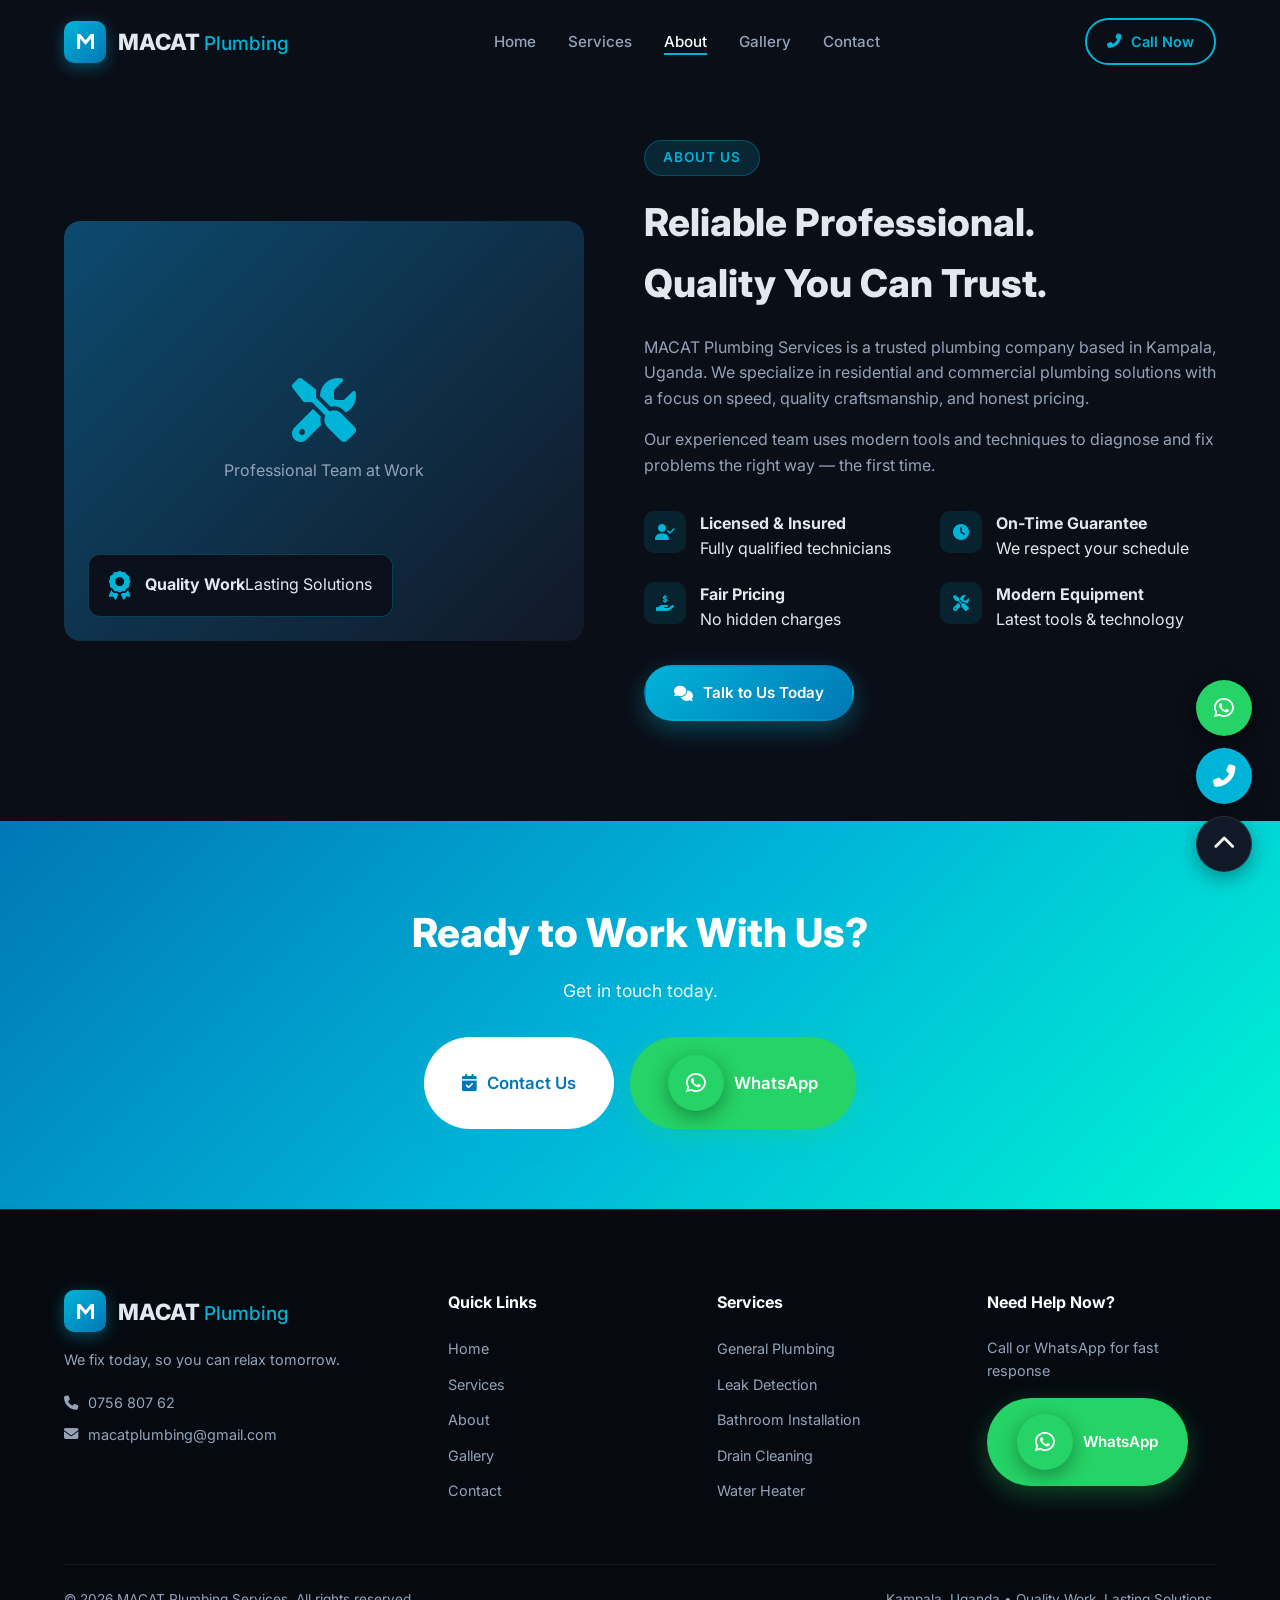
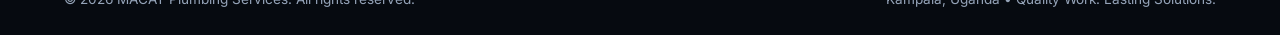
==== commit 43257be9: "Bottom bar + correct phone on about and gallery" ====
--- a/about.html
+++ b/about.html
@@ -23,10 +23,7 @@
           <li><a href="gallery.html" class="nav-link">Gallery</a></li>
           <li><a href="contact.html" class="nav-link">Contact</a></li>
         </ul>
-        <div class="nav-actions">
-          <a href="tel:+25675680762" class="btn btn-call"><i class="fas fa-phone-alt"></i> Call Now</a>
-          <button class="hamburger" id="hamburger" aria-label="Menu"><span></span><span></span><span></span></button>
-        </div>
+        <div class="nav-actions"><a href="tel:+25675680762" class="btn btn-call"><i class="fas fa-phone-alt"></i> Call Now</a></div>
       </div>
     </nav>
   </header>
@@ -56,8 +53,9 @@
       </div>
     </div>
   </section>
-  <section class="cta-banner"><div class="container"><div class="cta-content" data-aos="zoom-in"><h2>Ready to Work With Us?</h2><p>Get in touch today for reliable plumbing services.</p><div class="cta-buttons"><a href="contact.html" class="btn btn-primary btn-lg"><i class="fas fa-calendar-check"></i> Contact Us</a><a href="https://wa.me/25675680762" target="_blank" class="btn btn-whatsapp btn-lg"><i class="fab fa-whatsapp"></i> WhatsApp</a></div></div></div></section>
+  <section class="cta-banner"><div class="container"><div class="cta-content" data-aos="zoom-in"><h2>Ready to Work With Us?</h2><p>Get in touch today.</p><div class="cta-buttons"><a href="contact.html" class="btn btn-primary btn-lg"><i class="fas fa-calendar-check"></i> Contact Us</a><a href="https://wa.me/25675680762" target="_blank" class="btn btn-whatsapp btn-lg"><i class="fab fa-whatsapp"></i> WhatsApp</a></div></div></div></section>
   <footer class="footer"><div class="container"><div class="footer-grid"><div class="footer-brand"><a href="index.html" class="logo"><span class="logo-icon">M</span><span class="logo-text">MACAT<span>Plumbing</span></span></a><p>We fix today, so you can relax tomorrow.</p><div class="footer-contact"><a href="tel:+25675680762"><i class="fas fa-phone"></i> 0756 807 62</a><a href="mailto:macatplumbing@gmail.com"><i class="fas fa-envelope"></i> macatplumbing@gmail.com</a></div></div><div class="footer-links"><h4>Quick Links</h4><ul><li><a href="index.html">Home</a></li><li><a href="services.html">Services</a></li><li><a href="about.html">About</a></li><li><a href="gallery.html">Gallery</a></li><li><a href="contact.html">Contact</a></li></ul></div><div class="footer-links"><h4>Services</h4><ul><li><a href="services.html">General Plumbing</a></li><li><a href="services.html">Leak Detection</a></li><li><a href="services.html">Bathroom Installation</a></li><li><a href="services.html">Drain Cleaning</a></li><li><a href="services.html">Water Heater</a></li></ul></div><div class="footer-cta"><h4>Need Help Now?</h4><p>Call or WhatsApp for fast response</p><a href="https://wa.me/25675680762" target="_blank" class="btn btn-whatsapp"><i class="fab fa-whatsapp"></i> WhatsApp</a></div></div><div class="footer-bottom"><p>&copy; 2026 MACAT Plumbing Services. All rights reserved.</p><p>Kampala, Uganda • Quality Work. Lasting Solutions.</p></div></div></footer>
+  <nav class="bottom-nav"><div class="bottom-nav-inner"><a href="index.html"><i class="fas fa-home"></i><span>Home</span></a><a href="services.html"><i class="fas fa-wrench"></i><span>Services</span></a><a href="about.html" class="active"><i class="fas fa-info-circle"></i><span>About</span></a><a href="gallery.html"><i class="fas fa-images"></i><span>Gallery</span></a><a href="contact.html"><i class="fas fa-phone-alt"></i><span>Contact</span></a></div></nav>
   <div class="floating-actions"><a href="https://wa.me/25675680762" target="_blank" class="fab whatsapp" title="WhatsApp"><i class="fab fa-whatsapp"></i></a><a href="tel:+25675680762" class="fab call" title="Call Now"><i class="fas fa-phone-alt"></i></a><button class="fab top" id="backToTop" title="Back to Top"><i class="fas fa-chevron-up"></i></button></div>
   <script src="https://unpkg.com/aos@2.3.1/dist/aos.js"></script><script src="js/main.js"></script>
 </body>
--- a/css/style.css
+++ b/css/style.css
@@ -1,6 +1,5 @@
 /* ============================================
    MACAT PLUMBING SERVICES - Main Stylesheet
-   Modern, dark, interactive business website
    ============================================ */
 
 :root {
@@ -69,11 +68,48 @@
 .nav-link:hover, .nav-link.active { color: var(--white); }
 .nav-link:hover::after, .nav-link.active::after { width: 100%; }
 .nav-actions { display: flex; align-items: center; gap: 16px; }
-.hamburger { display: none; flex-direction: column; gap: 5px; background: transparent; cursor: pointer; padding: 4px; }
-.hamburger span { width: 26px; height: 2.5px; background: var(--white); border-radius: 2px; transition: var(--transition); }
+.hamburger { display: none; }
+
+/* Bottom Navigation Bar - always visible on mobile */
+.bottom-nav {
+  display: none;
+  position: fixed;
+  bottom: 0;
+  left: 0;
+  right: 0;
+  background: rgba(10, 14, 23, 0.97);
+  backdrop-filter: blur(20px);
+  border-top: 1px solid rgba(0, 180, 216, 0.25);
+  z-index: 1000;
+  padding: 8px 0 calc(8px + env(safe-area-inset-bottom));
+  box-shadow: 0 -4px 30px rgba(0, 0, 0, 0.4);
+}
+.bottom-nav-inner {
+  display: flex;
+  justify-content: space-around;
+  align-items: center;
+  max-width: 520px;
+  margin: 0 auto;
+}
+.bottom-nav a {
+  display: flex;
+  flex-direction: column;
+  align-items: center;
+  gap: 4px;
+  padding: 8px 12px;
+  color: var(--text-muted);
+  font-size: 0.7rem;
+  font-weight: 500;
+  transition: var(--transition);
+  min-width: 56px;
+}
+.bottom-nav a i { font-size: 1.3rem; }
+.bottom-nav a.active,
+.bottom-nav a:hover { color: var(--primary); }
+.bottom-nav a.active i { transform: scale(1.1); }
+
 .hero { position: relative; min-height: 100vh; display: flex; align-items: center; padding-top: 80px; overflow: hidden; }
 .hero-bg { position: absolute; inset: 0; z-index: 0; }
-.hero-bg-img { width: 100%; height: 100%; object-fit: cover; opacity: 0.25; }
 .hero-overlay { position: absolute; inset: 0; background: linear-gradient(135deg, rgba(10, 14, 23, 0.95) 0%, rgba(10, 14, 23, 0.7) 50%, rgba(0, 119, 182, 0.3) 100%); }
 .hero-content { position: relative; z-index: 2; display: grid; grid-template-columns: 1.2fr 1fr; gap: 60px; align-items: center; }
 .badge { display: inline-flex; align-items: center; gap: 8px; background: rgba(16, 185, 129, 0.15); color: var(--success); padding: 8px 16px; border-radius: 50px; font-size: 0.85rem; font-weight: 600; margin-bottom: 24px; border: 1px solid rgba(16, 185, 129, 0.3); }
@@ -87,95 +123,42 @@
 .stat-label { display: block; font-size: 0.85rem; color: var(--text-muted); margin-top: 4px; }
 .hero-visual { display: flex; justify-content: center; }
 .hero-card { background: rgba(17, 24, 39, 0.7); border: 1px solid rgba(0, 180, 216, 0.3); border-radius: var(--radius); padding: 20px; box-shadow: var(--shadow-lg); backdrop-filter: blur(10px); overflow: hidden; }
-.hero-logo-img { border-radius: 12px; max-height: 380px; object-fit: contain; }
-.scroll-indicator { position: absolute; bottom: 30px; left: 50%; transform: translateX(-50%); z-index: 3; animation: bounce 2s infinite; }
-.scroll-indicator a { color: var(--primary); font-size: 1.5rem; opacity: 0.7; }
-@keyframes bounce { 0%, 20%, 50%, 80%, 100% { transform: translateX(-50%) translateY(0); } 40% { transform: translateX(-50%) translateY(-12px); } 60% { transform: translateX(-50%) translateY(-6px); } }
 .services { background: var(--bg-section); }
-.services-grid { display: grid; grid-template-columns: repeat(auto-fit, minmax(320px, 1fr)); gap: 28px; }
+.services-grid { display: grid; grid-template-columns: repeat(auto-fit, minmax(300px, 1fr)); gap: 28px; }
 .service-card { background: var(--bg-card); border: 1px solid rgba(255, 255, 255, 0.06); border-radius: var(--radius); padding: 36px 28px; transition: var(--transition); position: relative; overflow: hidden; }
-.service-card::before { content: ''; position: absolute; top: 0; left: 0; right: 0; height: 3px; background: var(--gradient); transform: scaleX(0); transition: var(--transition); }
 .service-card:hover { transform: translateY(-8px); border-color: rgba(0, 180, 216, 0.3); box-shadow: var(--shadow-lg); }
-.service-card:hover::before { transform: scaleX(1); }
 .service-card.featured { background: linear-gradient(145deg, #0f172a, #0c4a6e); border-color: rgba(0, 180, 216, 0.4); }
-.featured-badge { position: absolute; top: 16px; right: 16px; background: #ef4444; color: white; font-size: 0.7rem; font-weight: 700; padding: 4px 12px; border-radius: 50px; text-transform: uppercase; letter-spacing: 0.5px; }
-.service-icon { width: 64px; height: 64px; background: rgba(0, 180, 216, 0.12); border-radius: 16px; display: flex; align-items: center; justify-content: center; font-size: 1.6rem; color: var(--primary); margin-bottom: 20px; transition: var(--transition); }
-.service-card:hover .service-icon { background: var(--gradient); color: white; transform: scale(1.08); }
+.featured-badge { position: absolute; top: 16px; right: 16px; background: #ef4444; color: white; font-size: 0.7rem; font-weight: 700; padding: 4px 12px; border-radius: 50px; text-transform: uppercase; }
+.service-icon { width: 64px; height: 64px; background: rgba(0, 180, 216, 0.12); border-radius: 16px; display: flex; align-items: center; justify-content: center; font-size: 1.6rem; color: var(--primary); margin-bottom: 20px; }
 .service-card h3 { font-size: 1.25rem; font-weight: 700; margin-bottom: 12px; }
 .service-card > p { color: var(--text-muted); font-size: 0.95rem; margin-bottom: 18px; }
 .service-list { margin-bottom: 24px; }
 .service-list li { display: flex; align-items: center; gap: 10px; font-size: 0.9rem; color: var(--text-muted); margin-bottom: 8px; }
 .service-list i { color: var(--success); font-size: 0.8rem; }
 .service-link { display: inline-flex; align-items: center; gap: 8px; color: var(--primary); font-weight: 600; font-size: 0.9rem; }
-.service-link:hover { gap: 12px; color: var(--primary-light); }
 .about-grid { display: grid; grid-template-columns: 1fr 1.1fr; gap: 60px; align-items: center; }
-.about-image { position: relative; border-radius: var(--radius); overflow: hidden; box-shadow: var(--shadow); }
-.about-image img { width: 100%; height: 500px; object-fit: cover; }
+.about-image { position: relative; border-radius: var(--radius); overflow: hidden; }
 .about-badge { position: absolute; bottom: 24px; left: 24px; background: rgba(10, 14, 23, 0.9); backdrop-filter: blur(10px); padding: 16px 20px; border-radius: 12px; display: flex; align-items: center; gap: 14px; border: 1px solid rgba(0, 180, 216, 0.3); }
 .about-badge i { font-size: 1.8rem; color: var(--primary); }
-.about-badge strong { display: block; font-size: 1rem; }
-.about-badge span { font-size: 0.8rem; color: var(--text-muted); }
-.about-content h2 { font-size: clamp(1.8rem, 3.5vw, 2.4rem); font-weight: 800; margin-bottom: 20px; line-height: 1.25; }
+.about-content h2 { font-size: clamp(1.8rem, 3.5vw, 2.4rem); font-weight: 800; margin-bottom: 20px; }
 .about-content > p { color: var(--text-muted); margin-bottom: 16px; }
 .about-features { display: grid; grid-template-columns: 1fr 1fr; gap: 20px; margin: 32px 0; }
 .feature { display: flex; gap: 14px; align-items: flex-start; }
 .feature i { width: 42px; height: 42px; background: rgba(0, 180, 216, 0.12); border-radius: 10px; display: flex; align-items: center; justify-content: center; color: var(--primary); flex-shrink: 0; }
-.feature h4 { font-size: 0.95rem; margin-bottom: 2px; }
-.feature p { font-size: 0.8rem; color: var(--text-muted); }
 .why-us { background: var(--bg-section); }
 .why-grid { display: grid; grid-template-columns: repeat(4, 1fr); gap: 24px; }
 .why-card { background: var(--bg-card); border: 1px solid rgba(255, 255, 255, 0.05); border-radius: var(--radius); padding: 36px 24px; text-align: center; transition: var(--transition); }
-.why-card:hover { transform: translateY(-6px); border-color: rgba(0, 180, 216, 0.3); box-shadow: var(--shadow-lg); }
+.why-card:hover { transform: translateY(-6px); border-color: rgba(0, 180, 216, 0.3); }
 .why-num { font-family: var(--font-display); font-size: 2.2rem; font-weight: 700; color: var(--primary); opacity: 0.5; margin-bottom: 12px; }
 .why-card h3 { font-size: 1.15rem; margin-bottom: 10px; }
 .why-card p { color: var(--text-muted); font-size: 0.9rem; }
-.gallery-grid { display: grid; grid-template-columns: 1.5fr 1fr; grid-template-rows: 1fr 1fr; gap: 20px; height: 520px; }
-.gallery-item { position: relative; border-radius: var(--radius); overflow: hidden; cursor: pointer; }
-.gallery-item.large { grid-row: span 2; }
-.gallery-item img { width: 100%; height: 100%; object-fit: cover; transition: transform 0.5s ease; }
-.gallery-item:hover img { transform: scale(1.08); }
-.gallery-overlay { position: absolute; inset: 0; background: linear-gradient(to top, rgba(10, 14, 23, 0.9) 0%, transparent 60%); display: flex; flex-direction: column; justify-content: flex-end; padding: 24px; opacity: 0; transition: var(--transition); }
-.gallery-item:hover .gallery-overlay { opacity: 1; }
-.gallery-overlay h4 { font-size: 1.15rem; margin-bottom: 4px; }
-.gallery-overlay p { color: var(--text-muted); font-size: 0.9rem; }
-.process { background: var(--bg-section); }
-.process-steps { display: flex; align-items: flex-start; justify-content: space-between; gap: 20px; position: relative; }
-.step { flex: 1; text-align: center; position: relative; }
-.step-icon { width: 72px; height: 72px; background: var(--bg-card); border: 2px solid rgba(0, 180, 216, 0.3); border-radius: 50%; display: flex; align-items: center; justify-content: center; font-size: 1.5rem; color: var(--primary); margin: 0 auto 16px; transition: var(--transition); }
-.step:hover .step-icon { background: var(--gradient); color: white; border-color: transparent; transform: scale(1.1); }
-.step-num { position: absolute; top: -8px; right: calc(50% - 50px); width: 26px; height: 26px; background: var(--primary); color: white; border-radius: 50%; font-size: 0.75rem; font-weight: 700; display: flex; align-items: center; justify-content: center; }
-.step h3 { font-size: 1.1rem; margin-bottom: 8px; }
-.step p { color: var(--text-muted); font-size: 0.9rem; }
-.step-line { flex: 0.3; height: 2px; background: linear-gradient(to right, rgba(0, 180, 216, 0.5), rgba(0, 180, 216, 0.1)); margin-top: 36px; }
-.testimonials { overflow: hidden; }
-.testimonial-slider { position: relative; max-width: 900px; margin: 0 auto; }
-.testimonial-track { display: flex; transition: transform 0.5s ease; }
-.testimonial-card { min-width: 100%; background: var(--bg-card); border: 1px solid rgba(255, 255, 255, 0.06); border-radius: var(--radius); padding: 40px; text-align: center; }
-.stars { color: #fbbf24; margin-bottom: 20px; font-size: 1.1rem; }
-.testimonial-card > p { font-size: 1.1rem; color: var(--text); line-height: 1.7; margin-bottom: 28px; font-style: italic; }
-.client { display: flex; align-items: center; justify-content: center; gap: 14px; }
-.client-avatar { width: 48px; height: 48px; background: var(--gradient); border-radius: 50%; display: flex; align-items: center; justify-content: center; font-weight: 700; font-size: 0.9rem; }
-.client strong { display: block; font-size: 1rem; }
-.client span { font-size: 0.85rem; color: var(--text-muted); }
-.slider-controls { display: flex; justify-content: center; gap: 12px; margin-top: 28px; }
-.slider-btn { width: 48px; height: 48px; border-radius: 50%; background: var(--bg-card); border: 1px solid rgba(255, 255, 255, 0.1); color: var(--white); cursor: pointer; transition: var(--transition); display: flex; align-items: center; justify-content: center; }
-.slider-btn:hover { background: var(--primary); border-color: var(--primary); }
-.faq { background: var(--bg-section); }
-.faq-list { max-width: 800px; margin: 0 auto; }
-.faq-item { background: var(--bg-card); border: 1px solid rgba(255, 255, 255, 0.06); border-radius: var(--radius-sm); margin-bottom: 12px; overflow: hidden; }
-.faq-question { width: 100%; display: flex; align-items: center; justify-content: space-between; padding: 20px 24px; background: transparent; color: var(--white); font-size: 1rem; font-weight: 600; cursor: pointer; text-align: left; transition: var(--transition); }
-.faq-question:hover { color: var(--primary); }
-.faq-question i { transition: var(--transition); color: var(--primary); }
-.faq-item.active .faq-question i { transform: rotate(45deg); }
-.faq-answer { max-height: 0; overflow: hidden; transition: max-height 0.4s ease, padding 0.4s ease; }
-.faq-item.active .faq-answer { max-height: 200px; }
-.faq-answer p { padding: 0 24px 20px; color: var(--text-muted); font-size: 0.95rem; }
+.gallery-grid { display: grid; grid-template-columns: repeat(auto-fit, minmax(280px, 1fr)); gap: 20px; }
+.gallery-item { position: relative; border-radius: var(--radius); overflow: hidden; height: 260px; }
 .cta-banner { background: linear-gradient(135deg, #0077b6 0%, #00b4d8 50%, #00f5d4 100%); padding: 80px 0; text-align: center; }
 .cta-content h2 { font-size: clamp(1.8rem, 4vw, 2.5rem); font-weight: 800; color: white; margin-bottom: 12px; }
 .cta-content p { color: rgba(255, 255, 255, 0.9); font-size: 1.1rem; margin-bottom: 32px; }
 .cta-buttons { display: flex; flex-wrap: wrap; justify-content: center; gap: 16px; }
-.cta-banner .btn-primary { background: white; color: #0077b6; box-shadow: 0 8px 25px rgba(0, 0, 0, 0.2); }
-.cta-banner .btn-primary:hover { background: #f0f9ff; }
+.cta-banner .btn-primary { background: white; color: #0077b6; }
 .contact-grid { display: grid; grid-template-columns: 1fr 1.2fr; gap: 50px; }
 .info-card { display: flex; gap: 18px; margin-bottom: 28px; }
 .info-icon { width: 52px; height: 52px; background: rgba(0, 180, 216, 0.12); border-radius: 14px; display: flex; align-items: center; justify-content: center; font-size: 1.2rem; color: var(--primary); flex-shrink: 0; }
@@ -183,17 +166,13 @@
 .info-card a { font-weight: 600; font-size: 1.05rem; color: var(--white); }
 .info-card a:hover { color: var(--primary); }
 .info-card p { font-size: 0.85rem; color: var(--text-muted); }
-.social-links { display: flex; gap: 12px; margin-top: 20px; }
-.social-links a { width: 44px; height: 44px; background: var(--bg-card); border: 1px solid rgba(255, 255, 255, 0.08); border-radius: 50%; display: flex; align-items: center; justify-content: center; color: var(--text-muted); transition: var(--transition); }
-.social-links a:hover { background: var(--primary); color: white; border-color: var(--primary); }
 .contact-form-wrapper { background: var(--bg-card); border: 1px solid rgba(255, 255, 255, 0.06); border-radius: var(--radius); padding: 40px; }
 .contact-form h3 { font-size: 1.4rem; margin-bottom: 28px; }
 .form-row { display: grid; grid-template-columns: 1fr 1fr; gap: 16px; }
 .form-group { margin-bottom: 20px; }
 .form-group label { display: block; font-size: 0.85rem; font-weight: 500; color: var(--text-muted); margin-bottom: 8px; }
-.form-group input, .form-group select, .form-group textarea { width: 100%; background: rgba(255, 255, 255, 0.04); border: 1px solid rgba(255, 255, 255, 0.1); border-radius: 10px; padding: 14px 16px; color: var(--white); font-size: 0.95rem; transition: var(--transition); }
-.form-group input:focus, .form-group select:focus, .form-group textarea:focus { border-color: var(--primary); background: rgba(0, 180, 216, 0.05); }
-.form-group select { cursor: pointer; appearance: none; background-image: url("data:image/svg+xml,%3Csvg xmlns='http://www.w3.org/2000/svg' width='12' height='12' fill='%2394a3b8' viewBox='0 0 16 16'%3E%3Cpath d='M8 11L3 6h10l-5 5z'/%3E%3C/svg%3E"); background-repeat: no-repeat; background-position: right 16px center; }
+.form-group input, .form-group select, .form-group textarea { width: 100%; background: rgba(255, 255, 255, 0.04); border: 1px solid rgba(255, 255, 255, 0.1); border-radius: 10px; padding: 14px 16px; color: var(--white); font-size: 0.95rem; }
+.form-group input:focus, .form-group select:focus, .form-group textarea:focus { border-color: var(--primary); outline: none; }
 .form-group textarea { resize: vertical; min-height: 100px; }
 .form-note { text-align: center; font-size: 0.8rem; color: var(--text-muted); margin-top: 16px; }
 .footer { background: #060a10; padding: 80px 0 0; border-top: 1px solid rgba(255, 255, 255, 0.05); }
@@ -204,7 +183,7 @@
 .footer-links h4, .footer-cta h4 { font-size: 1rem; margin-bottom: 20px; color: var(--white); }
 .footer-links ul li { margin-bottom: 10px; }
 .footer-links a { color: var(--text-muted); font-size: 0.9rem; }
-.footer-links a:hover { color: var(--primary); padding-left: 4px; }
+.footer-links a:hover { color: var(--primary); }
 .footer-cta p { color: var(--text-muted); font-size: 0.9rem; margin-bottom: 16px; }
 .footer-bottom { border-top: 1px solid rgba(255, 255, 255, 0.05); padding: 24px 0; display: flex; justify-content: space-between; flex-wrap: wrap; gap: 12px; font-size: 0.85rem; color: var(--text-muted); }
 .floating-actions { position: fixed; bottom: 28px; right: 28px; display: flex; flex-direction: column; gap: 12px; z-index: 999; }
@@ -214,6 +193,33 @@
 .fab.top { background: var(--bg-card); border: 1px solid rgba(255, 255, 255, 0.1); opacity: 0; visibility: hidden; transform: translateY(20px); }
 .fab.top.visible { opacity: 1; visibility: visible; transform: translateY(0); }
 .fab:hover { transform: scale(1.1); }
-@media (max-width: 1024px) { .hero-content { grid-template-columns: 1fr; text-align: center; } .hero-desc { margin-left: auto; margin-right: auto; } .hero-cta { justify-content: center; } .hero-stats { justify-content: center; } .hero-visual { order: -1; } .hero-logo-img { max-height: 280px; } .about-grid { grid-template-columns: 1fr; } .about-image img { height: 360px; } .why-grid { grid-template-columns: 1fr 1fr; } .gallery-grid { grid-template-columns: 1fr; height: auto; } .gallery-item.large { grid-row: auto; height: 300px; } .gallery-item { height: 240px; } .process-steps { flex-direction: column; align-items: center; } .step-line { width: 2px; height: 30px; margin: 0; } .contact-grid { grid-template-columns: 1fr; } .footer-grid { grid-template-columns: 1fr 1fr; } }
-@media (max-width: 768px) { .nav-links { position: fixed; top: 0; right: -100%; width: 280px; height: 100vh; background: var(--bg-card); flex-direction: column; padding: 100px 32px 32px; gap: 24px; transition: right 0.4s ease; box-shadow: -10px 0 40px rgba(0, 0, 0, 0.5); } .nav-links.open { right: 0; } .hamburger { display: flex; } .hamburger.active span:nth-child(1) { transform: rotate(45deg) translate(5px, 5px); } .hamburger.active span:nth-child(2) { opacity: 0; } .hamburger.active span:nth-child(3) { transform: rotate(-45deg) translate(5px, -5px); } .btn-call { display: none; } .section { padding: 70px 0; } .hero-stats { flex-direction: column; gap: 20px; } .services-grid { grid-template-columns: 1fr; } .about-features { grid-template-columns: 1fr; } .why-grid { grid-template-columns: 1fr; } .form-row { grid-template-columns: 1fr; } .footer-grid { grid-template-columns: 1fr; } .footer-bottom { flex-direction: column; text-align: center; } .floating-actions { bottom: 20px; right: 16px; } .fab { width: 50px; height: 50px; font-size: 1.2rem; } }
-@media (max-width: 480px) { .container { padding: 0 16px; } .hero h1 { font-size: 2rem; } .contact-form-wrapper { padding: 24px 20px; } .testimonial-card { padding: 28px 20px; } }
+
+@media (max-width: 1024px) {
+  .hero-content { grid-template-columns: 1fr; text-align: center; }
+  .hero-desc, .hero-cta, .hero-stats { margin-left: auto; margin-right: auto; justify-content: center; }
+  .hero-visual { order: -1; }
+  .about-grid { grid-template-columns: 1fr; }
+  .why-grid { grid-template-columns: 1fr 1fr; }
+  .contact-grid { grid-template-columns: 1fr; }
+  .footer-grid { grid-template-columns: 1fr 1fr; }
+}
+
+@media (max-width: 768px) {
+  /* Clear bottom navigation bar - always visible */
+  .nav-links { display: none !important; }
+  .hamburger { display: none !important; }
+  .btn-call { display: inline-flex !important; }
+  .bottom-nav { display: block !important; }
+  body { padding-bottom: 72px !important; }
+  .floating-actions { bottom: 85px !important; }
+  .section { padding: 70px 0; }
+  .services-grid, .why-grid, .about-features, .form-row, .footer-grid { grid-template-columns: 1fr; }
+  .footer-bottom { flex-direction: column; text-align: center; }
+  .fab { width: 50px; height: 50px; font-size: 1.2rem; }
+}
+
+@media (max-width: 480px) {
+  .container { padding: 0 16px; }
+  .hero h1 { font-size: 2rem; }
+  .contact-form-wrapper { padding: 24px 20px; }
+}
